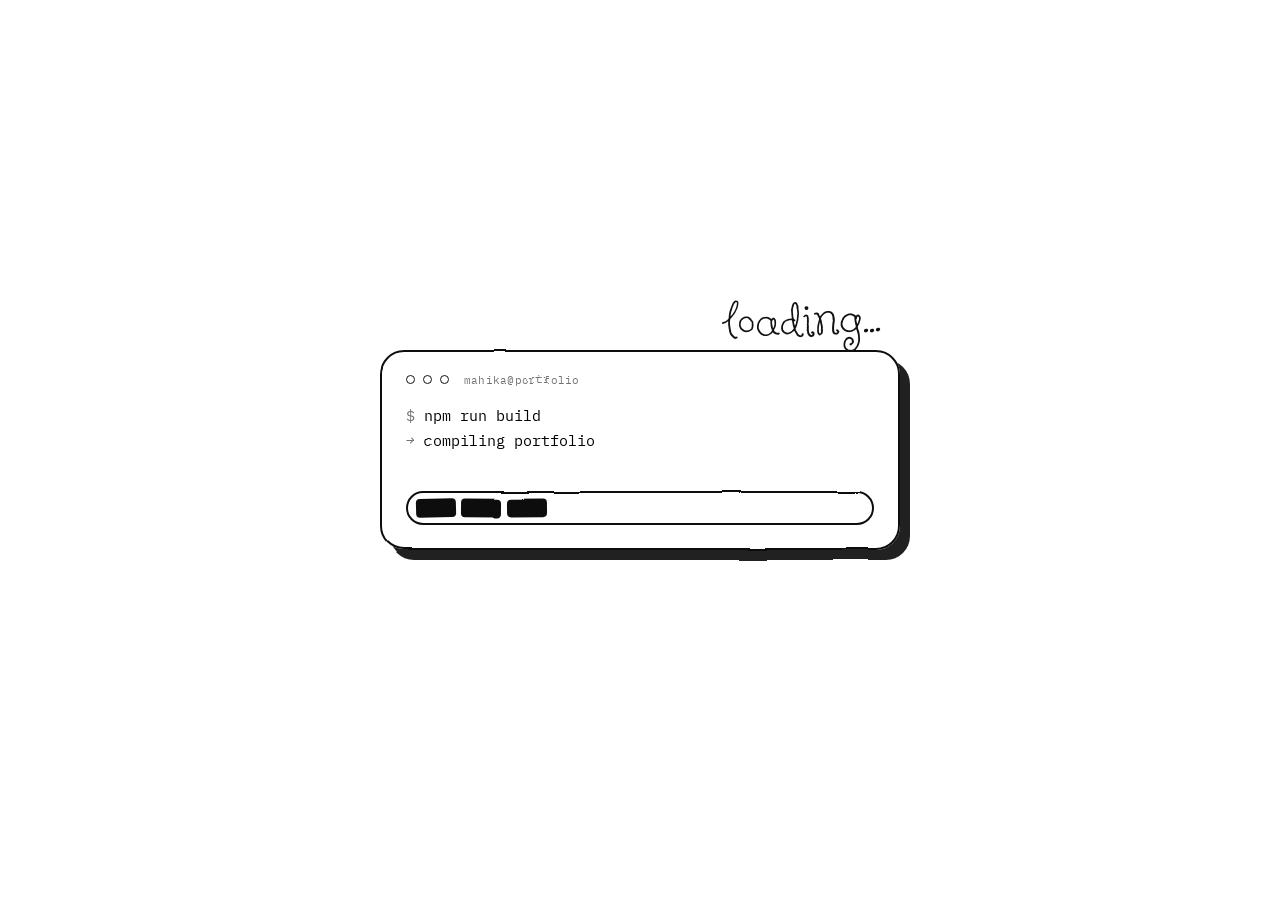
==== index.html @ 2d5d2cc0 "Add files via upload" ====
<!DOCTYPE html>
<html lang="en">
<head>
  <meta charset="UTF-8" />
  <meta name="viewport" content="width=device-width, initial-scale=1.0" />
  <title>Mahika Raj</title>
  <!-- Real uploaded Sweezy .ani cursor used through extracted animated frames. -->

  <link rel="preconnect" href="https://fonts.googleapis.com" />
  <link rel="preconnect" href="https://fonts.gstatic.com" crossorigin />
  <link href="https://fonts.googleapis.com/css2?family=Butterfly+Kids&family=IBM+Plex+Mono:wght@400;500;600;700&display=swap" rel="stylesheet" />

  <style>
    :root {
      --bg:        #ffffff;
      --ink:       #111111;
      --home-bg:   #0e0e0e;
      --home-text: #ffffff;
      --hand: "Butterfly Kids", cursive;
      --mono: "IBM Plex Mono", ui-monospace, SFMono-Regular, Menlo, Monaco, Consolas, monospace;
      --panel-w: clamp(340px, 50vw, 520px);
      --name-size: clamp(48px, 12vw, 110px);
      --soft-ease: cubic-bezier(.25, .8, .25, 1);

      /* pixel-art cursor (hotspot at the tip: 6 1) */
      --cursor: none;
    }

    * { margin: 0; padding: 0; box-sizing: border-box; cursor: var(--cursor); }
    html, body { height: 100%; background: var(--home-bg); overflow: hidden; }

    .reveal-wrap {
      position: fixed;
      inset: 0;
      z-index: 20;
      pointer-events: none;
      overflow: hidden;
      background: transparent;
    }

    #home {
      position: absolute;
      inset: 0;
      z-index: 1;
      background: var(--home-bg);
      opacity: 0;
      transition: opacity 720ms cubic-bezier(.16,1,.3,1);
    }
    #home.settled { opacity: 1; }

    #codeScreen {
      position: absolute;
      inset: 0;
      z-index: 2;
      display: none;
      align-items: center;
      justify-content: center;
      background: var(--bg);
      color: var(--ink);
      font-family: var(--mono);
      transition:
        background-color 2300ms cubic-bezier(.16, 1, .3, 1),
        color 2300ms cubic-bezier(.16, 1, .3, 1);
    }
    #codeScreen.dark {
      background: var(--home-bg);
      color: var(--home-text);
    }

    /* ===================== UNIFIED LOADING + TERMINAL ===================== */
    #loader {
      position: fixed;
      inset: 0;
      z-index: 30;
      display: flex;
      align-items: center;
      justify-content: center;
      background: var(--bg);
      transition:
        opacity 720ms cubic-bezier(.16,1,.3,1),
        transform 720ms cubic-bezier(.16,1,.3,1),
        filter 720ms cubic-bezier(.16,1,.3,1);
    }
    #loader.hide {
      opacity: 0;
      transform: none;
      filter: blur(3px);
      pointer-events: none;
    }

    .stage {
      position: relative;
      width: min(var(--panel-w), calc(100vw - 42px));
      display: flex;
      align-items: center;
      justify-content: center;
    }

    .loading {
      position: absolute;
      right: clamp(10px, 2vw, 20px);
      bottom: calc(100% + 7px);
      white-space: nowrap;
      font-family: var(--hand);
      color: var(--ink);
      font-size: clamp(44px, 8.2vw, 64px);
      line-height: .86;
      transform: rotate(-2deg);
      z-index: 2;
    }

    .terminal-loader {
      width: 100%;
      min-height: 194px;
      border: 2.5px solid var(--ink);
      border-radius: 24px;
      padding: 21px 24px 23px;
      background: rgba(255,255,255,.90);
      box-shadow: 10px 10px 0 rgba(17,17,17,.92);
      filter: url(#rough);
    }

    .terminal-top {
      display: flex;
      align-items: center;
      gap: 8px;
      margin-bottom: 16px;
    }
    .dot {
      width: 9px;
      height: 9px;
      border: 1.5px solid var(--ink);
      border-radius: 999px;
      background: var(--bg);
    }
    .terminal-title {
      margin-left: 7px;
      font-family: var(--mono);
      font-size: 11px;
      letter-spacing: .02em;
      opacity: .55;
      filter: none;
    }

    .cmd-stack { min-height: 76px; }

    /* NPM text popup copied from the 9_code_jump code-line behavior. */
    .cmd-line {
      display: block;
      font-family: var(--mono);
      font-size: clamp(13px, 1.55vw, 15px);
      line-height: 1.7;
      white-space: nowrap;
      opacity: 0;
      transform: translateY(5px);
      transition:
        opacity 750ms ease,
        transform 750ms cubic-bezier(.22,1,.36,1);
    }
    .cmd-line.show {
      opacity: 1;
      transform: translateY(0);
    }
    .muted { opacity: .55; }
    .ok { font-weight: 700; }

    .bar { position: relative; width: 100%; height: 34px; margin-top: 12px; }
    .outline {
      position: absolute; inset: 0;
      border: 2.5px solid var(--ink);
      border-radius: 999px;
    }
    .inner {
      position: relative;
      z-index: 1;
      height: 100%;
      display: flex;
      align-items: center;
      padding: 0 10px;
    }
    .segs {
      flex: 1;
      height: 100%;
      display: flex;
      align-items: center;
      gap: 5px;
    }
    .seg {
      flex: 1;
      height: 18px;
      background: transparent;
      border-radius: 4px;
      transform: rotate(var(--r)) scaleY(.82);
      transform-origin: center;
      transition:
        background-color 190ms ease,
        transform 420ms cubic-bezier(.16,1,.3,1);
    }
    .seg.on {
      background: var(--ink);
      transform: rotate(var(--r)) scaleY(1.04);
    }



    /* ===================== SOFTER WHITE -> BLACK CROSSFADE ===================== */
    /* Instead of changing the whole screen color at once, a black layer fades in
       over the white code screen. This removes the flash/pop between loader and rain. */
    #codeScreen {
      isolation: isolate;
      background: var(--bg) !important;
      transition: color 3200ms cubic-bezier(.16, 1, .3, 1) !important;
    }
    #codeScreen::before {
      content: "";
      position: absolute;
      inset: 0;
      z-index: 0;
      background: var(--home-bg);
      opacity: 0;
      transition: opacity 3200ms cubic-bezier(.16, 1, .3, 1);
      pointer-events: none;
    }
    #codeScreen.dark {
      background: var(--bg) !important;
      color: var(--home-text);
    }
    #codeScreen.dark::before {
      opacity: 1;
    }
    #codeScreen > * {
      z-index: 1;
    }

    /* ===================== CODE FIELD ===================== */
    .code-lane {
      position: absolute;
      left: -44vw;
      width: 188vw;
      top: var(--y);
      display: flex;
      gap: clamp(28px, 4.7vw, 70px);
      align-items: center;
      font-family: var(--mono);
      font-size: clamp(10px, 1.2vw, 13px);
      line-height: 1;
      white-space: nowrap;
      color: rgba(17,17,17,.20);
      opacity: 0;
      transform: translate3d(var(--start-x), 0, 0);
      filter: blur(2px);
      transition:
        opacity 760ms cubic-bezier(.16, 1, .3, 1),
        color 2300ms cubic-bezier(.16, 1, .3, 1),
        filter 760ms cubic-bezier(.16, 1, .3, 1);
      animation: laneSlide var(--dur) linear var(--delay) infinite;
      will-change: transform, opacity, color;
    }
    #codeScreen.dark .code-lane { color: rgba(255,255,255,.28); }
    .code-lane.show { opacity: var(--alpha); filter: blur(0); }
    .code-lane.focus {
      opacity: .42;
      filter: blur(.65px);
      transition:
        opacity 760ms cubic-bezier(.16,1,.3,1),
        filter 760ms cubic-bezier(.16,1,.3,1);
    }
    .code-lane.fade {
      opacity: 0;
      filter: blur(4px);
      transition:
        opacity 900ms cubic-bezier(.16, 1, .3, 1),
        filter 900ms cubic-bezier(.16, 1, .3, 1);
    }
    .code-pill { display: inline-block; opacity: .9; }

    @keyframes laneSlide {
      from { transform: translate3d(var(--start-x), 0, 0); }
      to   { transform: translate3d(var(--end-x), 0, 0); }
    }

    /* ===================== SMOOTHER NAME COMPILE ===================== */
    .name-assembly {
      position: fixed;
      inset: 0;
      z-index: 24;
      display: flex;
      align-items: center;
      justify-content: center;
      pointer-events: none;
      opacity: 0;
      transform: none;
      filter: blur(8px);
      transition:
        opacity 780ms cubic-bezier(.16,1,.3,1),
        transform 780ms cubic-bezier(.16,1,.3,1),
        filter 780ms cubic-bezier(.16,1,.3,1);
    }
    .name-assembly.show {
      opacity: 1;
      transform: none;
      filter: blur(0);
    }
    .name-assembly.resolve {
      opacity: 0;
      transform: none;
      filter: blur(4px);
      transition:
        opacity 720ms cubic-bezier(.16,1,.3,1),
        transform 720ms cubic-bezier(.16,1,.3,1),
        filter 720ms cubic-bezier(.16,1,.3,1);
    }

    .compile-wrap {
      position: relative;
      width: max-content;
      max-width: calc(100vw - 24px);
      padding: 0 10px;
      display: grid;
      place-items: center;
      isolation: isolate;
    }

    .source-band {
      position: absolute;
      left: 50%;
      top: 50%;
      width: min(740px, calc(100vw - 44px));
      height: clamp(60px, 8vw, 86px);
      transform: translate(-50%, -50%) scaleX(.70);
      opacity: 0;
      overflow: hidden;
      border-top: 1px solid rgba(255,255,255,.12);
      border-bottom: 1px solid rgba(255,255,255,.12);
      mask-image: linear-gradient(90deg, transparent, #000 16%, #000 84%, transparent);
      -webkit-mask-image: linear-gradient(90deg, transparent, #000 16%, #000 84%, transparent);
      transition:
        opacity 700ms cubic-bezier(.16,1,.3,1),
        transform 900ms cubic-bezier(.16,1,.3,1),
        height 900ms cubic-bezier(.16,1,.3,1);
      z-index: -1;
    }
    .source-band span {
      position: absolute;
      left: -25%;
      width: 150%;
      font-family: var(--mono);
      font-size: clamp(9px, .95vw, 12px);
      letter-spacing: .08em;
      color: rgba(255,255,255,.38);
      white-space: nowrap;
      animation: bandSlide var(--speed) linear var(--delay) infinite;
    }
    .source-band span:nth-child(1) { top: 8px;  --speed: 9600ms;  --delay: -2600ms; }
    .source-band span:nth-child(2) { top: 29px; --speed: 11600ms; --delay: -5400ms; opacity: .72; }
    .source-band span:nth-child(3) { top: 50px; --speed: 10400ms; --delay: -1200ms; opacity: .54; }

    .name-assembly.show .source-band {
      opacity: .92;
      transform: translate(-50%, -50%) scaleX(1);
      height: clamp(70px, 8.8vw, 94px);
    }
    .name-assembly.lock .source-band {
      opacity: 0;
      transform: translate(-50%, -50%) scaleX(.58);
      height: 2px;
      transition:
        opacity 720ms cubic-bezier(.16,1,.3,1),
        transform 720ms cubic-bezier(.16,1,.3,1),
        height 720ms cubic-bezier(.16,1,.3,1);
    }

    @keyframes bandSlide {
      from { transform: translateX(0); }
      to   { transform: translateX(28%); }
    }

    .compiled-name {
      position: relative;
      display: flex;
      align-items: baseline;
      justify-content: center;
      font-family: var(--hand);
      font-size: var(--name-size);
      line-height: 1;
      white-space: nowrap;
      text-shadow: none;
    }

    .glyph {
      position: relative;
      display: inline-block;
      color: rgba(255,255,255,0);
      opacity: 0;
      transform: none;
      filter: blur(10px);
      animation: none;
      will-change: opacity, filter, color;
    }
    .glyph.space { width: .28em; }

    .glyph::before {
      content: attr(data-char);
      position: absolute;
      inset: 0;
      color: transparent;
      -webkit-background-clip: text;
      background-clip: text;
      background-image:
        repeating-linear-gradient(
          0deg,
          rgba(255,255,255,.98) 0 2px,
          rgba(255,255,255,.34) 2px 4px,
          transparent 4px 7px
        ),
        repeating-linear-gradient(
          90deg,
          rgba(255,255,255,.72) 0 8px,
          rgba(255,255,255,.22) 8px 13px,
          transparent 13px 18px
        );
      background-size: 100% 15px, 260px 100%;
      background-position: 0 0, 0 0;
      clip-path: inset(100% 0 0 0);
      opacity: .94;
      filter: none;
      animation: codeTexture 900ms linear infinite;
      pointer-events: none;
    }

    .glyph::after {
      content: attr(data-char);
      position: absolute;
      inset: 0;
      color: rgba(255,255,255,.98);
      opacity: 0;
      transform: none;
      filter: blur(4px);
      pointer-events: none;
    }

    .name-assembly.show .glyph {
      animation: glyphRise 1280ms cubic-bezier(.16,1,.3,1) forwards;
      animation-delay: calc(70ms * var(--i));
    }
    .name-assembly.show .glyph::before {
      animation:
        codeTexture 900ms linear infinite,
        glyphCodeReveal 1180ms cubic-bezier(.16,1,.3,1) forwards;
      animation-delay: 0ms, calc(70ms * var(--i));
    }
    .name-assembly.lock .glyph::before {
      opacity: 0;
      clip-path: inset(0 0 0 0);
      transition: opacity 740ms cubic-bezier(.16,1,.3,1);
    }
    .name-assembly.lock .glyph::after {
      opacity: 1;
      transform: none;
      filter: blur(0);
      transition:
        opacity 800ms cubic-bezier(.16,1,.3,1),
        filter 800ms cubic-bezier(.16,1,.3,1);
    }

    .compile-sweep {
      position: absolute;
      left: -6%;
      right: -6%;
      top: 50%;
      height: 2px;
      transform: translateY(-50%) scaleX(0);
      transform-origin: left center;
      background: linear-gradient(90deg, transparent, rgba(255,255,255,.62), transparent);
      opacity: 0;
      filter: blur(.2px);
      z-index: 2;
    }
    .name-assembly.show .compile-sweep {
      animation: sweepLine 1500ms cubic-bezier(.16,1,.3,1) 260ms forwards;
    }

    @keyframes glyphRise {
      0%   { opacity: 0; transform: scale(.965); filter: blur(10px); color: rgba(255,255,255,0); }
      45%  { opacity: .86; filter: blur(3px); }
      100% { opacity: 1; transform: translateY(0) scale(1); filter: blur(0); color: rgba(255,255,255,.08); }
    }
    @keyframes glyphCodeReveal {
      0%   { clip-path: inset(100% 0 0 0); opacity: 0; }
      22%  { opacity: 1; }
      100% { clip-path: inset(0 0 0 0); opacity: .94; }
    }
    @keyframes codeTexture {
      from { background-position: 0 0, 0 0; }
      to   { background-position: 0 15px, 260px 0; }
    }
    @keyframes sweepLine {
      0%   { transform: translateY(-50%) scaleX(0); opacity: 0; }
      18%  { opacity: 1; }
      72%  { opacity: .85; }
      100% { transform: translateY(-50%) scaleX(1); opacity: 0; }
    }



    /* ===================== ULTRA SMOOTH NAME REVEAL OVERRIDES ===================== */
    #home {
      transition: opacity 850ms var(--soft-ease);
    }

    #codeScreen {
      transition:
        background-color 2300ms var(--soft-ease),
        color 2300ms var(--soft-ease);
    }

    #loader {
      transition:
        opacity 650ms var(--soft-ease),
        filter 650ms var(--soft-ease);
    }
    #loader.hide {
      transform: none;
      filter: blur(2px);
    }

    .code-lane {
      transition:
        opacity 760ms var(--soft-ease),
        color 2300ms var(--soft-ease),
        filter 760ms var(--soft-ease);
    }
    .code-lane.focus {
      opacity: .36;
      filter: blur(.45px);
      transition:
        opacity 850ms var(--soft-ease),
        filter 850ms var(--soft-ease);
    }
    .code-lane.fade {
      opacity: 0;
      filter: blur(3px);
      transition:
        opacity 900ms var(--soft-ease),
        filter 900ms var(--soft-ease);
    }

    .name-assembly {
      filter: blur(7px);
      transition:
        opacity 800ms var(--soft-ease),
        filter 800ms var(--soft-ease);
    }
    .name-assembly.resolve {
      filter: blur(3px);
      transition:
        opacity 760ms var(--soft-ease),
        filter 760ms var(--soft-ease);
    }
    .name-assembly.lock .source-band {
      opacity: 0;
      transform: translate(-50%, -50%) scaleX(.88);
      height: 2px;
      transition:
        opacity 760ms var(--soft-ease),
        transform 760ms var(--soft-ease),
        height 760ms var(--soft-ease);
    }

    .smooth-name {
      position: relative;
      display: grid;
      transform: none !important;
      scale: 1 !important;
      place-items: center;
      font-family: var(--hand);
      font-size: var(--name-size);
      line-height: 1;
      white-space: nowrap;
      text-shadow: none;
      isolation: isolate;
    }

    .smooth-name-layer,
    .smooth-name-layer::before {
      grid-area: 1 / 1;
      display: block;
      white-space: nowrap;
    }

    .name-ghost {
      color: rgba(255,255,255,.10);
      -webkit-text-stroke: .45px rgba(255,255,255,.18);
      opacity: 0;
      filter: blur(10px);
      transition:
        opacity 850ms var(--soft-ease),
        filter 850ms var(--soft-ease);
    }

    .name-code-fill,
    .name-final-fill,
    .name-sheen {
      color: transparent;
    }

    .name-code-fill::before,
    .name-final-fill::before,
    .name-sheen::before {
      content: attr(data-text);
    }

    .name-code-fill::before {
      color: transparent;
      -webkit-background-clip: text;
      background-clip: text;
      background-image:
        repeating-linear-gradient(
          0deg,
          rgba(255,255,255,.98) 0 2px,
          rgba(255,255,255,.42) 2px 4px,
          transparent 4px 8px
        ),
        repeating-linear-gradient(
          90deg,
          rgba(255,255,255,.78) 0 9px,
          rgba(255,255,255,.24) 9px 15px,
          transparent 15px 21px
        );
      background-size: 100% 18px, 280px 100%;
      background-position: 0 0, 0 0;
      opacity: 0;
      filter: blur(4px);
      clip-path: inset(0 100% 0 0);
      animation: codeTextureSmooth 1200ms linear infinite;
      transition:
        clip-path 1050ms var(--soft-ease),
        opacity 850ms var(--soft-ease),
        filter 760ms var(--soft-ease);
    }

    .name-final-fill::before {
      color: rgba(255,255,255,.98);
      opacity: 0;
      filter: blur(4px);
      text-shadow: none;
      transition:
        opacity 780ms var(--soft-ease),
        filter 780ms var(--soft-ease);
    }

    .name-sheen::before {
      display: none;
      opacity: 0;
      animation: none;
      filter: none;
    }

    .name-assembly.show .name-ghost {
      opacity: .22;
      filter: blur(0);
    }
    .name-assembly.show .name-code-fill::before {
      opacity: .92;
      filter: blur(0);
      clip-path: inset(0 0 0 0);
    }
    .name-assembly.show .name-sheen::before {
      animation: none;
      opacity: 0;
    }
    .name-assembly.lock .name-code-fill::before {
      opacity: 0;
      filter: blur(3px);
      transition:
        opacity 650ms var(--soft-ease),
        filter 650ms var(--soft-ease);
    }
    .name-assembly.lock .name-final-fill::before {
      opacity: 1;
      filter: blur(0);
    }

    .home-content {
      filter: blur(8px);
      transition:
        opacity 850ms var(--soft-ease),
        filter 850ms var(--soft-ease);
    }
    .home-sub {
      transition:
        opacity 1350ms var(--soft-ease) 520ms;
    }

    @keyframes codeTextureSmooth {
      from { background-position: 0 0, 0 0; }
      to   { background-position: 0 18px, 280px 0; }
    }

    @keyframes softSheen {
      0%   { background-position: 130% 0; opacity: 0; }
      22%  { opacity: .78; }
      82%  { opacity: .68; }
      100% { background-position: -30% 0; opacity: 0; }
    }

    /* ===================== FINAL HOME ===================== */
    .home-content {
      position: fixed;
      inset: 0;
      z-index: 23;
      text-align: center;
      color: var(--home-text);
      opacity: 0;
      transform: none;
      filter: blur(6px);
      transition:
        opacity 850ms var(--soft-ease),
        filter 850ms var(--soft-ease);
      pointer-events: none;
    }
    .home-content.show {
      opacity: 1;
      transform: none;
      filter: blur(0);
      pointer-events: auto;
    }
    .home-name {
      position: absolute;
      transform-origin: center center;
      scale: 1 !important;
      left: 50%;
      top: 50%;
      transform: translate(-50%, -50%);
      width: max-content;
      max-width: calc(100vw - 24px);
      font-family: var(--hand);
      font-size: var(--name-size);
      line-height: 1;
      text-shadow: none;
    }
    .home-sub  {
      position: absolute;
      left: 50%;
      top: calc(50% + clamp(54px, 9.2vw, 96px));
      transform: translateX(-50%);
      width: max-content;
      max-width: calc(100vw - 24px);
      font-family: var(--hand);
      font-size: clamp(20px, 4.5vw, 30px);
      opacity: 0;
      margin-top: 0;
      transition:
        opacity 650ms var(--soft-ease) 180ms;
    }
    .home-content.show .home-sub {
      opacity: .7;
      transform: translateX(-50%);
    }

    .code-caret {
      display: inline-block;
      width: .62em;
      height: 1.05em;
      background: currentColor;
      transform: translateY(2px);
      animation: caretBlink .8s steps(1) infinite;
    }
    @keyframes caretBlink { 50% { opacity: 0; } }



    /* ===================== HARD LOCK: MAHIKA RAJ NEVER MOVES ===================== */
    .name-assembly,
    .name-assembly.show,
    .name-assembly.lock,
    .name-assembly.resolve {
      position: fixed !important;
      inset: 0 !important;
      display: block !important;
      align-items: unset !important;
      justify-content: unset !important;
      transform: none !important;
      scale: 1 !important;
      translate: none !important;
      rotate: none !important;
      filter: none !important;
      pointer-events: none !important;
      transition: opacity 420ms var(--soft-ease) !important;
    }

    .name-assembly { opacity: 0 !important; }
    .name-assembly.show { opacity: 1 !important; }
    .name-assembly.resolve { opacity: 0 !important; }

    .compile-wrap {
      position: fixed !important;
      left: 50% !important;
      top: 50% !important;
      width: max-content !important;
      max-width: calc(100vw - 24px) !important;
      padding: 0 !important;
      margin: 0 !important;
      display: grid !important;
      place-items: center !important;
      transform: translate3d(-50%, -50%, 0) !important;
      transform-origin: 50% 50% !important;
      scale: 1 !important;
      translate: none !important;
      rotate: none !important;
      filter: none !important;
    }

    .smooth-name,
    .smooth-name-layer,
    .smooth-name-layer::before,
    .home-name {
      font-family: var(--hand) !important;
      font-size: var(--name-size) !important;
      line-height: 1 !important;
      letter-spacing: 0 !important;
      white-space: nowrap !important;
      max-width: calc(100vw - 24px) !important;
      margin: 0 !important;
      padding: 0 !important;
      transform-origin: 50% 50% !important;
      scale: 1 !important;
      translate: none !important;
      rotate: none !important;
      filter: none !important;
      text-shadow: none !important;
      -webkit-text-stroke: 0 !important;
      animation-timing-function: linear !important;
    }

    .smooth-name,
    .smooth-name-layer,
    .smooth-name-layer::before {
      transform: none !important;
    }

    .home-content,
    .home-content.show {
      transform: none !important;
      scale: 1 !important;
      translate: none !important;
      rotate: none !important;
      transition: opacity 420ms var(--soft-ease) !important;
      filter: none !important;
    }

    .home-name {
      position: fixed !important;
      left: 50% !important;
      top: 50% !important;
      width: max-content !important;
      transform: translate3d(-50%, -50%, 0) !important;
    }

    .name-ghost,
    .name-sheen,
    .name-sheen::before {
      display: none !important;
      opacity: 0 !important;
      animation: none !important;
      filter: none !important;
      text-shadow: none !important;
    }

    .name-code-fill::before,
    .name-final-fill::before {
      filter: none !important;
      text-shadow: none !important;
      -webkit-text-stroke: 0 !important;
      transform: none !important;
      scale: 1 !important;
      translate: none !important;
      rotate: none !important;
    }

    @keyframes glyphRise {
      0%   { opacity: 0; transform: none; filter: none; color: rgba(255,255,255,0); }
      45%  { opacity: .86; transform: none; filter: none; }
      100% { opacity: 1; transform: none; filter: none; color: rgba(255,255,255,.08); }
    }

    @media (max-width: 480px) {
      .terminal-loader { min-height: 184px; padding: 19px 20px 21px; border-radius: 22px; }
      .loading { right: 12px; }
      .cmd-line { font-size: 12px; }
      .terminal-title { font-size: 10px; }
    }

    @media (prefers-reduced-motion: reduce) {
      #loader, #home, .home-content, .cmd-line, .code-lane, .name-assembly, .source-band, .glyph, .glyph::before, .glyph::after, .compile-sweep {
        transition: none !important;
        animation: none !important;
      }
    }
  

    /* ===================== SUBTITLE FIX: NO PERCEIVED NAME GROWTH ===================== */
    /* The title and subtitle are now separate fixed layers. The subtitle can fade in,
       but it cannot push, resize, thicken, or re-center Mahika Raj. */
    .home-content,
    .home-content.show {
      position: fixed !important;
      inset: 0 !important;
      opacity: 1 !important;
      transform: none !important;
      scale: 1 !important;
      translate: none !important;
      rotate: none !important;
      filter: none !important;
      transition: none !important;
    }

    .home-name {
      position: fixed !important;
      left: 50% !important;
      top: 50% !important;
      transform: translate3d(-50%, -50%, 0) !important;
      transform-origin: 50% 50% !important;
      scale: 1 !important;
      translate: none !important;
      rotate: none !important;
      opacity: 0 !important;
      transition: none !important;
      font-size: var(--name-size) !important;
      line-height: 1 !important;
      margin: 0 !important;
      padding: 0 !important;
      text-shadow: none !important;
      filter: none !important;
    }

    .home-content.show .home-name {
      opacity: 1 !important;
    }

    .home-sub,
    .home-content.show .home-sub {
      position: fixed !important;
      left: 50% !important;
      top: calc(50% + clamp(62px, 9.8vw, 104px)) !important;
      transform: translate3d(-50%, 0, 0) !important;
      transform-origin: 50% 0 !important;
      scale: 1 !important;
      translate: none !important;
      rotate: none !important;
      width: max-content !important;
      max-width: calc(100vw - 24px) !important;
      margin: 0 !important;
      padding: 0 !important;
      line-height: 1 !important;
      text-shadow: none !important;
      filter: none !important;
    }

    .home-sub {
      opacity: 0 !important;
      transition: opacity 480ms var(--soft-ease) !important;
    }

    .home-content.show .home-sub {
      opacity: .7 !important;
    }

    /* Avoid the exact moment where two Mahika Raj layers overlap and look thicker/bigger. */
    .name-assembly.resolve {
      opacity: 0 !important;
      transition: none !important;
    }


    /* ===================== REMOVE RAIN -> NAME TRANSITION ===================== */
    /* No temporary name assembly is shown. The code rain fades out, then the final
       fixed Mahika Raj title appears without emerging, compiling, glowing, or scaling. */
    .name-assembly,
    .compile-wrap,
    .source-band,
    .smooth-name {
      display: none !important;
      opacity: 0 !important;
      animation: none !important;
      transition: none !important;
    }



    /* ===================== EXACT CODE_JUMP FINAL HOME POSITIONING ===================== */
    /* Copied to match index_9_code_transition_code_jump(2).html positioning exactly:
       centered flex column, normal document flow between title and subtitle. */
    .home-content {
      position: fixed !important;
      inset: 0 !important;
      z-index: 21 !important;
      display: flex !important;
      flex-direction: column !important;
      align-items: center !important;
      justify-content: center !important;
      text-align: center !important;
      color: var(--home-text) !important;
      opacity: 0 !important;
      transform: none !important;
      transition: opacity 520ms var(--soft-ease) !important;
      pointer-events: none !important;
      filter: none !important;
      scale: 1 !important;
      translate: none !important;
      rotate: none !important;
    }

    .home-content.show {
      opacity: 1 !important;
      transform: none !important;
      pointer-events: auto !important;
      filter: none !important;
      scale: 1 !important;
      translate: none !important;
      rotate: none !important;
    }

    .home-name {
      position: static !important;
      left: auto !important;
      top: auto !important;
      width: auto !important;
      max-width: none !important;
      transform: none !important;
      transform-origin: initial !important;
      scale: 1 !important;
      translate: none !important;
      rotate: none !important;
      opacity: 1 !important;
      margin: 0 !important;
      padding: 0 !important;
      font-family: var(--hand) !important;
      font-size: clamp(48px, 12vw, 110px) !important;
      line-height: 1 !important;
      text-shadow: none !important;
      filter: none !important;
      -webkit-text-stroke: 0 !important;
    }

    .home-content.show .home-name {
      opacity: 1 !important;
      transform: none !important;
    }

    .home-sub {
      position: static !important;
      left: auto !important;
      top: auto !important;
      width: auto !important;
      max-width: none !important;
      transform: none !important;
      transform-origin: initial !important;
      scale: 1 !important;
      translate: none !important;
      rotate: none !important;
      font-family: var(--hand) !important;
      font-size: clamp(20px, 4.5vw, 30px) !important;
      opacity: 0.7 !important;
      margin-top: 10px !important;
      padding: 0 !important;
      text-shadow: none !important;
      filter: none !important;
      transition: none !important;
    }

    .home-content.show .home-sub {
      position: static !important;
      opacity: 0.7 !important;
      transform: none !important;
    }


    /* ===================== CODE GATHERS INTO NAME ===================== */
    /* Re-enable the temporary code-built Mahika Raj layer, but keep it locked
       to the final title size so the final name does not grow or jump. */
    .name-assembly {
      display: block !important;
      opacity: 0 !important;
      z-index: 24 !important;
      transition: opacity 620ms var(--soft-ease) !important;
    }

    .name-assembly.show {
      display: block !important;
      opacity: 1 !important;
      transition: opacity 620ms var(--soft-ease) !important;
    }

    .name-assembly.resolve {
      display: block !important;
      opacity: 0 !important;
      transition: opacity 420ms var(--soft-ease) !important;
    }

    .compile-wrap {
      display: grid !important;
      place-items: center !important;
    }

    .source-band {
      display: block !important;
      opacity: 0 !important;
      transition:
        opacity 900ms var(--soft-ease),
        transform 1100ms var(--soft-ease),
        height 1100ms var(--soft-ease) !important;
    }

    .smooth-name {
      display: grid !important;
      place-items: center !important;
      font-size: var(--name-size) !important;
      transform: none !important;
      scale: 1 !important;
    }

    .name-code-fill,
    .name-final-fill {
      display: block !important;
      opacity: 1 !important;
    }

    .name-assembly.show .source-band {
      opacity: .88 !important;
      transform: translate(-50%, -50%) scaleX(1) !important;
      height: clamp(70px, 8.8vw, 94px) !important;
    }

    .name-assembly.lock .source-band {
      opacity: 0 !important;
      transform: translate(-50%, -50%) scaleX(.18) !important;
      height: 2px !important;
      transition:
        opacity 760ms var(--soft-ease),
        transform 760ms var(--soft-ease),
        height 760ms var(--soft-ease) !important;
    }

    .name-assembly.show .name-code-fill::before {
      opacity: .96 !important;
      filter: none !important;
      clip-path: inset(0 0 0 0) !important;
      transition:
        clip-path 1150ms var(--soft-ease),
        opacity 850ms var(--soft-ease),
        filter 760ms var(--soft-ease) !important;
    }

    .name-assembly.lock .name-code-fill::before {
      opacity: 0 !important;
      filter: none !important;
      transition: opacity 560ms var(--soft-ease) !important;
    }

    .name-assembly.lock .name-final-fill::before {
      opacity: 1 !important;
      filter: none !important;
      transition: opacity 560ms var(--soft-ease) !important;
    }

    .code-lane.gather {
      opacity: .16 !important;
      filter: blur(1.5px) !important;
      transition:
        opacity 900ms var(--soft-ease),
        filter 900ms var(--soft-ease) !important;
    }


    /* ===================== EXTRA SMOOTH HANDOFF OVERRIDES ===================== */
    #loader {
      transition:
        opacity 1050ms cubic-bezier(.16,1,.3,1),
        filter 1050ms cubic-bezier(.16,1,.3,1) !important;
    }
    #loader.hide {
      filter: blur(1.6px) !important;
    }
    .code-lane {
      transition:
        opacity 1100ms cubic-bezier(.16,1,.3,1),
        color 3200ms cubic-bezier(.16,1,.3,1),
        filter 1100ms cubic-bezier(.16,1,.3,1) !important;
    }
    #codeScreen.dark .code-lane {
      color: rgba(255,255,255,.28) !important;
    }
    .code-lane.focus {
      opacity: .38 !important;
      filter: blur(.35px) !important;
      transition:
        opacity 1300ms cubic-bezier(.16,1,.3,1),
        filter 1300ms cubic-bezier(.16,1,.3,1),
        color 3200ms cubic-bezier(.16,1,.3,1) !important;
    }
    .code-lane.gather {
      opacity: .20 !important;
      filter: blur(1px) !important;
      transition:
        opacity 1300ms cubic-bezier(.16,1,.3,1),
        filter 1300ms cubic-bezier(.16,1,.3,1),
        color 3200ms cubic-bezier(.16,1,.3,1) !important;
    }
    .code-lane.fade {
      opacity: 0 !important;
      filter: blur(3.4px) !important;
      transition:
        opacity 1650ms cubic-bezier(.16,1,.3,1),
        filter 1650ms cubic-bezier(.16,1,.3,1) !important;
    }
    .name-assembly,
    .name-assembly.show,
    .name-assembly.resolve {
      transition: opacity 850ms cubic-bezier(.16,1,.3,1) !important;
    }
    .name-assembly.lock .source-band {
      transition:
        opacity 1150ms cubic-bezier(.16,1,.3,1),
        transform 1150ms cubic-bezier(.16,1,.3,1),
        height 1150ms cubic-bezier(.16,1,.3,1) !important;
    }
    .name-assembly.lock .name-code-fill::before,
    .name-assembly.lock .name-final-fill::before {
      transition:
        opacity 900ms cubic-bezier(.16,1,.3,1),
        filter 900ms cubic-bezier(.16,1,.3,1) !important;
    }
    .home-content {
      transition: opacity 850ms cubic-bezier(.16,1,.3,1) !important;
    }

    /* ===================== BRIGHT WHITE CODE AT START ===================== */
    /* The background timing stays the same. This only keeps the code text itself
       brighter/whiter at the beginning, then lets it settle back to softer rain. */
    #codeScreen.dark .code-lane.bright-code {
      color: rgba(255,255,255,.82) !important;
      opacity: .72 !important;
      filter: blur(0) !important;
      transition:
        opacity 1250ms cubic-bezier(.16,1,.3,1),
        color 1250ms cubic-bezier(.16,1,.3,1),
        filter 1250ms cubic-bezier(.16,1,.3,1) !important;
    }

    #codeScreen.dark .code-lane.bright-code.focus {
      color: rgba(255,255,255,.72) !important;
      opacity: .56 !important;
      filter: blur(.15px) !important;
    }

    #codeScreen.dark .code-lane.bright-code.gather {
      color: rgba(255,255,255,.68) !important;
      opacity: .44 !important;
      filter: blur(.45px) !important;
    }

    /* ===================== DELAY SUBTITLE AFTER MAHIKA RAJ ===================== */
    .home-content .home-sub {
      opacity: 0 !important;
      transition: opacity 700ms cubic-bezier(.16,1,.3,1) 1700ms !important;
    }

    .home-content.show .home-sub {
      opacity: .7 !important;
    }

    /* ===================== SUBTITLE SLIGHTLY LOWER ===================== */
    .home-sub,
    .home-content.show .home-sub {
      margin-top: 18px !important;
    }

    /* ===================== CENTER TITLE + SUBTITLE AS ONE GROUP ===================== */
    /* The name and subtitle are centered together as a single visual block.
       Mahika Raj is no longer the only thing visually centered by itself. */
    .home-content,
    .home-content.show {
      display: flex !important;
      flex-direction: column !important;
      align-items: center !important;
      justify-content: center !important;
      gap: 18px !important;
    }

    .home-name,
    .home-content.show .home-name {
      position: static !important;
      transform: none !important;
      margin: 0 !important;
    }

    .home-sub,
    .home-content.show .home-sub {
      position: static !important;
      transform: none !important;
      margin: 0 !important;
    }

    /* ===================== REAL SWEEZY .ANI CURSOR ===================== */
    /* Uses the uploaded .ani file by extracting its 32x32 animated frames.
       Native CSS cursor cannot reliably play .ani in modern browsers, so this
       hides the system cursor and draws the real ANI frames as a custom cursor. */
    * {
      cursor: none !important;
    }

    #sweezyAniCursor {
      position: fixed;
      left: 0;
      top: 0;
      width: 32px;
      height: 32px;
      pointer-events: none;
      z-index: 2147483647;
      background-repeat: no-repeat;
      background-position: 0 0;
      background-size: 32px 32px;
      transform: translate3d(-100px, -100px, 0);
      will-change: transform, background-image;
    }

    @media (pointer: coarse) {
      * { cursor: auto !important; }
      #sweezyAniCursor { display: none !important; }
    }

  </style>
</head>

<body>

  <svg width="0" height="0" style="position:absolute" aria-hidden="true">
    <!-- hand-drawn wobble for the loader bar -->
    <filter id="rough">
      <feTurbulence type="fractalNoise" baseFrequency="0.012 0.018" numOctaves="2" seed="7" result="n" />
      <feDisplacementMap in="SourceGraphic" in2="n" scale="2.4" xChannelSelector="R" yChannelSelector="G" />
    </filter>
  </svg>

  <div class="reveal-wrap">
    <div id="home"></div>
    <div id="codeScreen" aria-hidden="true"></div>
  </div>

  <div class="home-content">
    <h1 class="home-name">Mahika Raj</h1>
    <p class="home-sub">AI/ML Researcher | Georgia Tech CS Student</p>
  </div>

  <!-- UNIFIED LOADER + NPM RUN BUILD -->
  <div id="loader">
    <div class="stage">
      <div class="loading">loading...</div>

      <div class="terminal-loader">
        <div class="terminal-top">
          <span class="dot"></span>
          <span class="dot"></span>
          <span class="dot"></span>
          <span class="terminal-title">mahika@portfolio</span>
        </div>

        <div class="cmd-stack">
          <div class="cmd-line" id="cmd1"><span class="muted">$</span> npm run build</div>
          <div class="cmd-line" id="cmd2"><span class="muted">→</span> compiling portfolio</div>
          <div class="cmd-line" id="cmd3"><span class="ok">✓ ready</span> <span class="code-caret"></span></div>
        </div>

        <div class="bar">
          <div class="outline"></div>
          <div class="inner"><div class="segs" id="segs"></div></div>
        </div>
      </div>
    </div>
  </div>

  <script>
    (function () {
      var N = 10;
      var DURATION = 3000; // balanced loader timing: npm + compiling + ready
      var segsEl = document.getElementById('segs');
      var loader = document.getElementById('loader');
      var home = document.getElementById('home');
      var codeScreen = document.getElementById('codeScreen');
      var content = document.querySelector('.home-content');
      var reduce = window.matchMedia('(prefers-reduced-motion: reduce)').matches;

      var snippets = [
        'const site = build();',
        'render(<Home />);',
        'git push origin main',
        'npm run dev',
        'while (learning) { build(); }',
        'import projects from "./projects";',
        'return clean_code;',
        'status = "ready";',
        'fetch("/api/work")',
        'class Portfolio extends Project {}',
        'function solve() { return true; }',
        'deploy --prod'
      ];

      var bandCode = [
        'npm run build  •  const site = build();  •  render(<Home />);  •  status = "ready";  •  deploy --prod  •  ',
        'while (learning) { build(); }  •  import projects from "./projects";  •  return clean_code;  •  ',
        'git push origin main  •  function solve() { return true; }  •  fetch("/api/work")  •  '
      ];

      var segs = [];
      for (var i = 0; i < N; i++) {
        var s = document.createElement('div');
        s.className = 'seg';
        s.style.setProperty('--r', (Math.random() * 7 - 3.5).toFixed(1) + 'deg');
        segsEl.appendChild(s);
        segs.push(s);
      }

      function spawnSlidingCode() {
        var rows = 17;
        for (var row = 0; row < rows; row++) {
          var lane = document.createElement('div');
          lane.className = 'code-lane bright-code';

          var movingRight = row % 2 === 0;
          lane.style.setProperty('--y', (4 + row * 6.45 + (Math.random() * 1.1 - .55)).toFixed(2) + 'vh');
          lane.style.setProperty('--start-x', movingRight ? '-18vw' : '18vw');
          lane.style.setProperty('--end-x', movingRight ? '18vw' : '-18vw');
          lane.style.setProperty('--dur', (13200 + Math.random() * 5600).toFixed(0) + 'ms');
          lane.style.setProperty('--delay', (-Math.random() * 7600).toFixed(0) + 'ms');
          lane.style.setProperty('--alpha', (0.24 + Math.random() * 0.24).toFixed(2));

          for (var j = 0; j < 14; j++) {
            var pill = document.createElement('span');
            pill.className = 'code-pill';
            pill.textContent = snippets[(row + j) % snippets.length];
            lane.appendChild(pill);
          }

          codeScreen.appendChild(lane);
          requestAnimationFrame((function (node) {
            return function () { node.classList.add('show'); };
          })(lane));
        }
      }

      function createNameAssembly() {
        var assembly = document.createElement('div');
        assembly.className = 'name-assembly';
        assembly.id = 'nameAssembly';

        var wrap = document.createElement('div');
        wrap.className = 'compile-wrap';

        var band = document.createElement('div');
        band.className = 'source-band';
        for (var b = 0; b < bandCode.length; b++) {
          var row = document.createElement('span');
          row.textContent = bandCode[b] + bandCode[b] + bandCode[b];
          band.appendChild(row);
        }

        var name = document.createElement('div');
        name.className = 'smooth-name';

        var ghost = document.createElement('span');
        ghost.className = 'smooth-name-layer name-ghost';
        ghost.textContent = 'Mahika Raj';

        var code = document.createElement('span');
        code.className = 'smooth-name-layer name-code-fill';
        code.setAttribute('data-text', 'Mahika Raj');

        var finalName = document.createElement('span');
        finalName.className = 'smooth-name-layer name-final-fill';
        finalName.setAttribute('data-text', 'Mahika Raj');

        var sheen = document.createElement('span');
        sheen.className = 'smooth-name-layer name-sheen';
        sheen.setAttribute('data-text', 'Mahika Raj');

        name.appendChild(ghost);
        name.appendChild(code);
        name.appendChild(finalName);
        name.appendChild(sheen);

        wrap.appendChild(band);
        wrap.appendChild(name);
        assembly.appendChild(wrap);
        codeScreen.appendChild(assembly);
        return assembly;
      }

      function reveal() {
        // Balanced 3.0s npm loader; Mahika Raj appears smoothly while the
        // code is still on screen. The code then departs later and more slowly.
        codeScreen.innerHTML = '';
        codeScreen.classList.remove('dark');
        codeScreen.style.display = 'flex';

        // Smooth handoff: code starts beneath the loader first, then the black
        // screen eases in, so the white-to-black change stays soft.
        requestAnimationFrame(function () {
          spawnSlidingCode();
        });

        setTimeout(function () {
          loader.classList.add('hide');
        }, 150);

        setTimeout(function () {
          codeScreen.classList.add('dark');
        }, 620);

        setTimeout(function () {
          loader.style.display = 'none';
        }, 1100);

        setTimeout(function () {
          home.classList.add('settled');
        }, 2050);

        setTimeout(function () {
          var lanes = codeScreen.querySelectorAll('.code-lane');
          for (var i = 0; i < lanes.length; i++) lanes[i].classList.add('focus');
        }, 1850);

        setTimeout(function () {
          var lanes = codeScreen.querySelectorAll('.code-lane');
          for (var i = 0; i < lanes.length; i++) lanes[i].classList.add('gather');
        }, 1350);

        setTimeout(function () {
          var lanes = codeScreen.querySelectorAll('.code-lane');
          for (var i = 0; i < lanes.length; i++) lanes[i].classList.remove('bright-code');
        }, 3450);

        var assembly = null;
        setTimeout(function () {
          assembly = createNameAssembly();
          requestAnimationFrame(function () {
            assembly.classList.add('show');
          });
        }, 2350);

        // Bring in the final clean title about 2s earlier, while the code is still running.
        setTimeout(function () {
          content.classList.add('show');
        }, 2550);

        // Let the code depart later, and leave more time for the fade.
        setTimeout(function () {
          var lanes = codeScreen.querySelectorAll('.code-lane');
          for (var i = 0; i < lanes.length; i++) lanes[i].classList.add('fade');
          if (assembly) assembly.classList.add('lock');
        }, 4250);

        setTimeout(function () {
          if (assembly) assembly.classList.add('resolve');
        }, 5000);

        setTimeout(function () {
          codeScreen.style.display = 'none';
          codeScreen.classList.remove('dark');
          codeScreen.innerHTML = '';
        }, 5200);
      }

      if (reduce) {
        segs.forEach(function (s) { s.classList.add('on'); });
        loader.style.display = 'none';
        home.classList.add('settled');
        content.classList.add('show');
        return;
      }

      var cmd1 = document.getElementById('cmd1');
      var cmd2 = document.getElementById('cmd2');
      var cmd3 = document.getElementById('cmd3');

      // NPM text popup timing is synced to the 3.5s loading bar.
      // Ready appears earlier now, so it holds longer before the handoff.
      setTimeout(function () { cmd1.classList.add('show'); }, 320);
      setTimeout(function () { cmd2.classList.add('show'); }, 1000);
      setTimeout(function () { cmd3.classList.add('show'); }, 1650);

      var start = null;
      var lastShow = -1;
      function frame(now) {
        if (start === null) start = now;
        var p = Math.min((now - start) / DURATION, 1);
        var show = p >= 1 ? N : Math.floor(p * N);
        if (show !== lastShow) {
          for (var i = 0; i < N; i++) segs[i].classList.toggle('on', i < show);
          lastShow = show;
        }
        if (p < 1) requestAnimationFrame(frame);
        else reveal();
      }
      requestAnimationFrame(frame);
    })();
  </script>
  <script>
    (function () {
      var frames = ['[data-uri]','[data-uri]','[data-uri]','[data-uri]'];
      var hotX = 1;
      var hotY = 0;
      var interval = 183;
      if (!frames.length || !window.matchMedia('(pointer: fine)').matches) return;

      var cursor = document.createElement('div');
      cursor.id = 'sweezyAniCursor';
      cursor.style.backgroundImage = 'url("' + frames[0] + '")';
      document.body.appendChild(cursor);

      var x = -100, y = -100, seen = false;
      window.addEventListener('mousemove', function (e) {
        x = e.clientX;
        y = e.clientY;
        seen = true;
        cursor.style.transform = 'translate3d(' + (x - hotX) + 'px,' + (y - hotY) + 'px,0)';
      }, { passive: true });

      window.addEventListener('mouseleave', function () {
        cursor.style.opacity = '0';
      });
      window.addEventListener('mouseenter', function () {
        cursor.style.opacity = seen ? '1' : '0';
      });

      var i = 0;
      setInterval(function () {
        i = (i + 1) % frames.length;
        cursor.style.backgroundImage = 'url("' + frames[i] + '")';
      }, interval);
    })();
  </script>

</body>
</html>
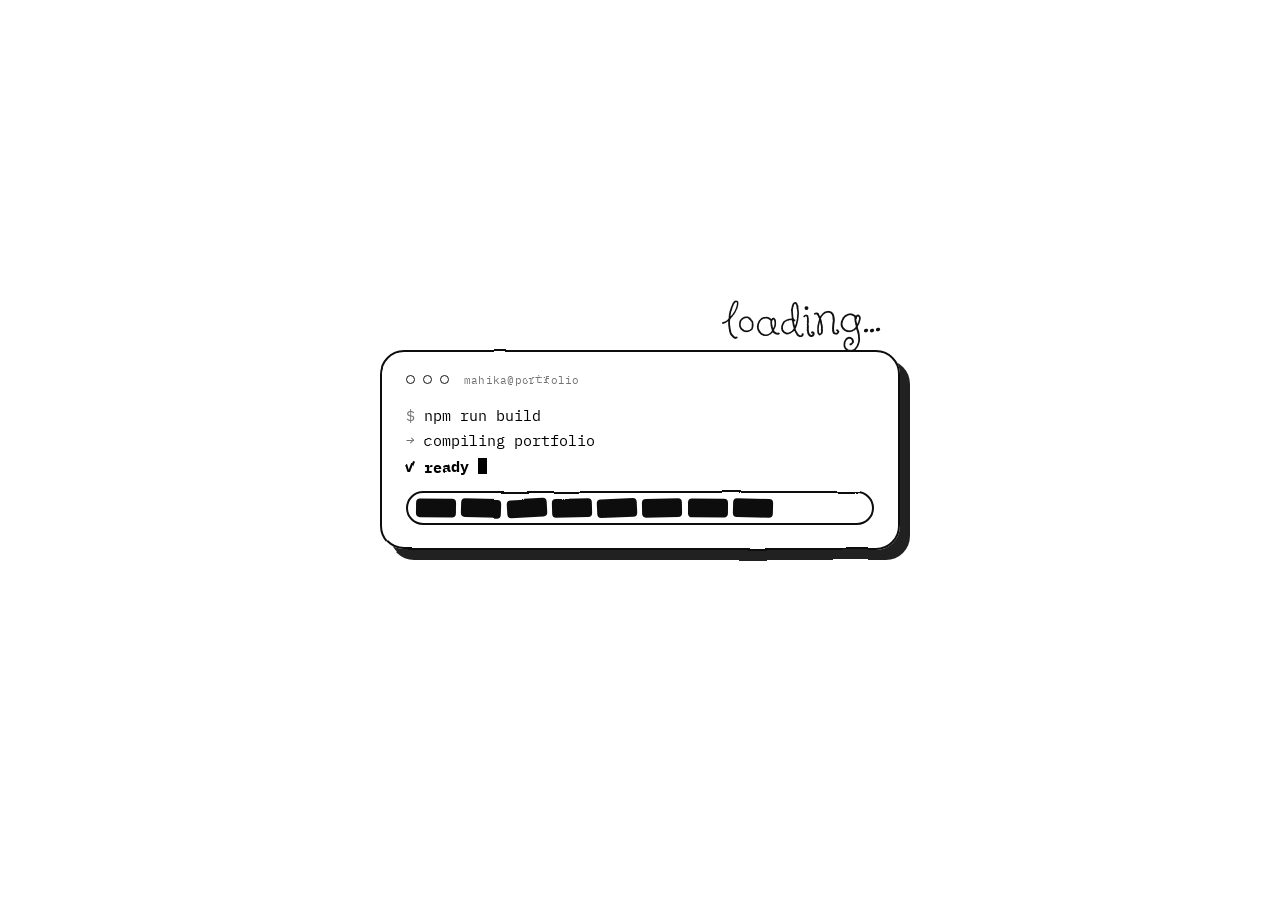
==== commit 3fa3c78c: "Modify transition timings and add site navigation Adjusted transition durations for various elements" ====
--- a/index.html
+++ b/index.html
@@ -47,6 +47,8 @@
       transition: opacity 720ms cubic-bezier(.16,1,.3,1);
     }
     #home.settled { opacity: 1; }
+    #stars { position:absolute; inset:0; z-index:1; pointer-events:none; opacity:0; transition: opacity 1300ms ease; }
+    #stars.lit { opacity:1; }
 
     #codeScreen {
       position: absolute;
@@ -60,12 +62,14 @@
       font-family: var(--mono);
       transition:
         background-color 2300ms cubic-bezier(.16, 1, .3, 1),
-        color 2300ms cubic-bezier(.16, 1, .3, 1);
+        color 2300ms cubic-bezier(.16, 1, .3, 1),
+        opacity 1200ms ease;
     }
     #codeScreen.dark {
       background: var(--home-bg);
       color: var(--home-text);
     }
+    #codeScreen.gone { opacity: 0; }
 
     /* ===================== UNIFIED LOADING + TERMINAL ===================== */
     #loader {
@@ -209,7 +213,7 @@
     #codeScreen {
       isolation: isolate;
       background: var(--bg) !important;
-      transition: color 3200ms cubic-bezier(.16, 1, .3, 1) !important;
+      transition: color 1600ms cubic-bezier(.16, 1, .3, 1) !important;
     }
     #codeScreen::before {
       content: "";
@@ -218,7 +222,7 @@
       z-index: 0;
       background: var(--home-bg);
       opacity: 0;
-      transition: opacity 3200ms cubic-bezier(.16, 1, .3, 1);
+      transition: opacity 1600ms cubic-bezier(.16, 1, .3, 1);
       pointer-events: none;
     }
     #codeScreen.dark {
@@ -251,7 +255,7 @@
       filter: blur(2px);
       transition:
         opacity 760ms cubic-bezier(.16, 1, .3, 1),
-        color 2300ms cubic-bezier(.16, 1, .3, 1),
+        color 4200ms cubic-bezier(.16, 1, .3, 1),
         filter 760ms cubic-bezier(.16, 1, .3, 1);
       animation: laneSlide var(--dur) linear var(--delay) infinite;
       will-change: transform, opacity, color;
@@ -269,8 +273,8 @@
       opacity: 0;
       filter: blur(4px);
       transition:
-        opacity 900ms cubic-bezier(.16, 1, .3, 1),
-        filter 900ms cubic-bezier(.16, 1, .3, 1);
+        opacity 2400ms cubic-bezier(.16, 1, .3, 1),
+        filter 2400ms cubic-bezier(.16, 1, .3, 1);
     }
     .code-pill { display: inline-block; opacity: .9; }
 
@@ -527,7 +531,7 @@
     .code-lane {
       transition:
         opacity 760ms var(--soft-ease),
-        color 2300ms var(--soft-ease),
+        color 4200ms var(--soft-ease),
         filter 760ms var(--soft-ease);
     }
     .code-lane.focus {
@@ -541,8 +545,8 @@
       opacity: 0;
       filter: blur(3px);
       transition:
-        opacity 900ms var(--soft-ease),
-        filter 900ms var(--soft-ease);
+        opacity 2400ms var(--soft-ease),
+        filter 2400ms var(--soft-ease);
     }
 
     .name-assembly {
@@ -1185,7 +1189,7 @@
     .code-lane {
       transition:
         opacity 1100ms cubic-bezier(.16,1,.3,1),
-        color 3200ms cubic-bezier(.16,1,.3,1),
+        color 1600ms cubic-bezier(.16,1,.3,1),
         filter 1100ms cubic-bezier(.16,1,.3,1) !important;
     }
     #codeScreen.dark .code-lane {
@@ -1197,7 +1201,7 @@
       transition:
         opacity 1300ms cubic-bezier(.16,1,.3,1),
         filter 1300ms cubic-bezier(.16,1,.3,1),
-        color 3200ms cubic-bezier(.16,1,.3,1) !important;
+        color 1600ms cubic-bezier(.16,1,.3,1) !important;
     }
     .code-lane.gather {
       opacity: .20 !important;
@@ -1205,7 +1209,7 @@
       transition:
         opacity 1300ms cubic-bezier(.16,1,.3,1),
         filter 1300ms cubic-bezier(.16,1,.3,1),
-        color 3200ms cubic-bezier(.16,1,.3,1) !important;
+        color 1600ms cubic-bezier(.16,1,.3,1) !important;
     }
     .code-lane.fade {
       opacity: 0 !important;
@@ -1263,7 +1267,7 @@
     /* ===================== DELAY SUBTITLE AFTER MAHIKA RAJ ===================== */
     .home-content .home-sub {
       opacity: 0 !important;
-      transition: opacity 700ms cubic-bezier(.16,1,.3,1) 1700ms !important;
+      transition: opacity 650ms cubic-bezier(.16,1,.3,1) 700ms !important;
     }
 
     .home-content.show .home-sub {
@@ -1330,6 +1334,59 @@
       #sweezyAniCursor { display: none !important; }
     }
 
+
+    /* ---- top navigation: slides in when the home screen lands ---- */
+    .site-nav {
+      position: fixed;
+      top: 0; left: 0; right: 0;
+      z-index: 40;
+      display: flex;
+      justify-content: center;
+      flex-wrap: wrap;
+      gap: clamp(16px, 4vw, 46px);
+      padding: clamp(16px, 3vw, 26px) 24px;
+      opacity: 0;
+      transform: translateY(-130%);
+      transition: opacity .55s ease, transform .75s cubic-bezier(.16, 1, .3, 1);
+      pointer-events: none;
+    }
+    .site-nav.show {
+      opacity: 1;
+      transform: translateY(0);
+      pointer-events: auto;
+    }
+    .site-nav a {
+      font-family: var(--mono);
+      font-size: clamp(12.5px, 1.4vw, 15px);
+      letter-spacing: .04em;
+      color: rgba(255, 255, 255, .8);
+      text-decoration: none;
+      position: relative;
+      padding: 4px 2px;
+      opacity: 0;
+      transform: translateY(-7px);
+      transition: opacity .5s ease, transform .55s cubic-bezier(.16, 1, .3, 1), color .25s ease;
+    }
+    .site-nav.show a { opacity: 1; transform: none; }
+    .site-nav.show a:nth-child(1) { transition-delay: .10s; }
+    .site-nav.show a:nth-child(2) { transition-delay: .18s; }
+    .site-nav.show a:nth-child(3) { transition-delay: .26s; }
+    .site-nav.show a:nth-child(4) { transition-delay: .34s; }
+    .site-nav a:hover { color: #fff; }
+    .site-nav a::after {
+      content: "";
+      position: absolute;
+      left: 2px; right: 2px; bottom: 0;
+      height: 1.5px;
+      background: currentColor;
+      transform: scaleX(0);
+      transform-origin: left center;
+      transition: transform .3s ease;
+    }
+    .site-nav a:hover::after { transform: scaleX(1); }
+    @media (prefers-reduced-motion: reduce) {
+      .site-nav, .site-nav a { transition: none; transform: none; }
+    }
   </style>
 </head>
 
@@ -1345,6 +1402,7 @@
 
   <div class="reveal-wrap">
     <div id="home"></div>
+    <canvas id="stars" aria-hidden="true"></canvas>
     <div id="codeScreen" aria-hidden="true"></div>
   </div>
 
@@ -1352,6 +1410,13 @@
     <h1 class="home-name">Mahika Raj</h1>
     <p class="home-sub">AI/ML Researcher | Georgia Tech CS Student</p>
   </div>
+
+  <nav class="site-nav" aria-label="Primary">
+    <a href="#about">About</a>
+    <a href="#projects">Projects</a>
+    <a href="#blog">Blog</a>
+    <a href="#contact">Contact me</a>
+  </nav>
 
   <!-- UNIFIED LOADER + NPM RUN BUILD -->
   <div id="loader">
@@ -1383,12 +1448,13 @@
   <script>
     (function () {
       var N = 10;
-      var DURATION = 3000; // balanced loader timing: npm + compiling + ready
+      var DURATION = 1600; // balanced loader timing: npm + compiling + ready
       var segsEl = document.getElementById('segs');
       var loader = document.getElementById('loader');
       var home = document.getElementById('home');
       var codeScreen = document.getElementById('codeScreen');
       var content = document.querySelector('.home-content');
+      var siteNav = document.querySelector('.site-nav');
       var reduce = window.matchMedia('(prefers-reduced-motion: reduce)').matches;
 
       var snippets = [
@@ -1511,34 +1577,34 @@
 
         setTimeout(function () {
           loader.classList.add('hide');
-        }, 150);
+        }, 120);
 
         setTimeout(function () {
           codeScreen.classList.add('dark');
-        }, 620);
+        }, 322);
 
         setTimeout(function () {
           loader.style.display = 'none';
-        }, 1100);
+        }, 572);
 
         setTimeout(function () {
           home.classList.add('settled');
-        }, 2050);
+        }, 1066);
 
         setTimeout(function () {
           var lanes = codeScreen.querySelectorAll('.code-lane');
           for (var i = 0; i < lanes.length; i++) lanes[i].classList.add('focus');
-        }, 1850);
+        }, 962);
 
         setTimeout(function () {
           var lanes = codeScreen.querySelectorAll('.code-lane');
           for (var i = 0; i < lanes.length; i++) lanes[i].classList.add('gather');
-        }, 1350);
+        }, 702);
 
         setTimeout(function () {
           var lanes = codeScreen.querySelectorAll('.code-lane');
           for (var i = 0; i < lanes.length; i++) lanes[i].classList.remove('bright-code');
-        }, 3450);
+        }, 1400);
 
         var assembly = null;
         setTimeout(function () {
@@ -1546,29 +1612,48 @@
           requestAnimationFrame(function () {
             assembly.classList.add('show');
           });
-        }, 2350);
+        }, 1050);
 
         // Bring in the final clean title about 2s earlier, while the code is still running.
         setTimeout(function () {
           content.classList.add('show');
-        }, 2550);
-
-        // Let the code depart later, and leave more time for the fade.
+        }, 1200);
+
+        setTimeout(function () {
+          if (siteNav) siteNav.classList.add('show');
+        }, 1350);
+
+        // Name + nav are up; lock the title but KEEP the code raining behind.
+        setTimeout(function () {
+          if (assembly) assembly.classList.add('lock');
+        }, 1700);
+
+        // Let the code linger behind the name, then dissolve away gradually —
+        // lane by lane — into clean dark.
         setTimeout(function () {
           var lanes = codeScreen.querySelectorAll('.code-lane');
-          for (var i = 0; i < lanes.length; i++) lanes[i].classList.add('fade');
-          if (assembly) assembly.classList.add('lock');
-        }, 4250);
+          for (var i = 0; i < lanes.length; i++) {
+            (function (ln, idx) {
+              setTimeout(function () { ln.classList.add('fade'); }, idx * 45);
+            })(lanes[i], i);
+          }
+        }, 4900);
 
         setTimeout(function () {
           if (assembly) assembly.classList.add('resolve');
-        }, 5000);
+        }, 2000);
+
+        setTimeout(function () {
+          var st = document.getElementById('stars'); if (st) st.classList.add('lit');
+          codeScreen.classList.add('gone');
+        }, 7100);
 
         setTimeout(function () {
           codeScreen.style.display = 'none';
           codeScreen.classList.remove('dark');
+          codeScreen.classList.remove('gone');
           codeScreen.innerHTML = '';
-        }, 5200);
+        }, 8500);
       }
 
       if (reduce) {
@@ -1576,6 +1661,7 @@
         loader.style.display = 'none';
         home.classList.add('settled');
         content.classList.add('show');
+          if (siteNav) siteNav.classList.add('show');
         return;
       }
 
@@ -1585,9 +1671,9 @@
 
       // NPM text popup timing is synced to the 3.5s loading bar.
       // Ready appears earlier now, so it holds longer before the handoff.
-      setTimeout(function () { cmd1.classList.add('show'); }, 320);
-      setTimeout(function () { cmd2.classList.add('show'); }, 1000);
-      setTimeout(function () { cmd3.classList.add('show'); }, 1650);
+      setTimeout(function () { cmd1.classList.add('show'); }, 166);
+      setTimeout(function () { cmd2.classList.add('show'); }, 520);
+      setTimeout(function () { cmd3.classList.add('show'); }, 858);
 
       var start = null;
       var lastShow = -1;
@@ -1641,5 +1727,37 @@
     })();
   </script>
 
+<script>
+(function(){
+  var cv=document.getElementById('stars'); if(!cv) return;
+  var ctx=cv.getContext('2d'),W,H,dpr,nodes=[],mouse={x:-9999,y:-9999,on:false},raf;
+  if(window.matchMedia&&matchMedia('(prefers-reduced-motion: reduce)').matches){cv.classList.add('lit');}
+  function size(){
+    dpr=Math.min(window.devicePixelRatio||1,2);W=window.innerWidth;H=window.innerHeight;
+    cv.width=W*dpr;cv.height=H*dpr;cv.style.width=W+'px';cv.style.height=H+'px';ctx.setTransform(dpr,0,0,dpr,0,0);
+    var count=Math.max(60,Math.min(160,Math.round(W*H/12000)));nodes=[];
+    for(var i=0;i<count;i++)nodes.push({x:Math.random()*W,y:Math.random()*H,vx:(Math.random()-.5)*.38,vy:(Math.random()-.5)*.38,g:0.5+Math.random()*1.3});
+  }
+  function frame(){
+    ctx.clearRect(0,0,W,H);var i,j;
+    for(i=0;i<nodes.length;i++){var n=nodes[i];n.x+=n.vx;n.y+=n.vy;if(n.x<4||n.x>W-4)n.vx*=-1;if(n.y<4||n.y>H-4)n.vy*=-1;}
+    for(i=0;i<nodes.length;i++){var a=nodes[i],da=Math.hypot(a.x-mouse.x,a.y-mouse.y),near=mouse.on&&da<150;
+      if(near){
+        for(j=i+1;j<nodes.length;j++){var b=nodes[j],d=Math.hypot(a.x-b.x,a.y-b.y);
+          if(d<82){ctx.strokeStyle='rgba(176,168,230,'+(0.5*(1-d/82)*(1-da/150)).toFixed(2)+')';ctx.lineWidth=1;ctx.beginPath();ctx.moveTo(a.x,a.y);ctx.lineTo(b.x,b.y);ctx.stroke();}}
+        ctx.strokeStyle='rgba(176,168,230,'+(0.4*(1-da/150)).toFixed(2)+')';ctx.beginPath();ctx.moveTo(a.x,a.y);ctx.lineTo(mouse.x,mouse.y);ctx.stroke();
+      }
+      var base=0.17*a.g;
+      var br=near?Math.min(1,base+0.8*(1-da/150)):base;
+      var rad=1.5+a.g*0.42+(near?0.5*(1-da/150):0);
+      ctx.fillStyle='rgba(255,255,255,'+br.toFixed(2)+')';ctx.beginPath();ctx.arc(a.x,a.y,rad,0,6.28);ctx.fill();
+    }
+    raf=requestAnimationFrame(frame);
+  }
+  window.addEventListener('mousemove',function(e){mouse.x=e.clientX;mouse.y=e.clientY;mouse.on=true;});
+  window.addEventListener('blur',function(){mouse.on=false;});
+  size();window.addEventListener('resize',size);raf=requestAnimationFrame(frame);
+})();
+</script>
 </body>
 </html>
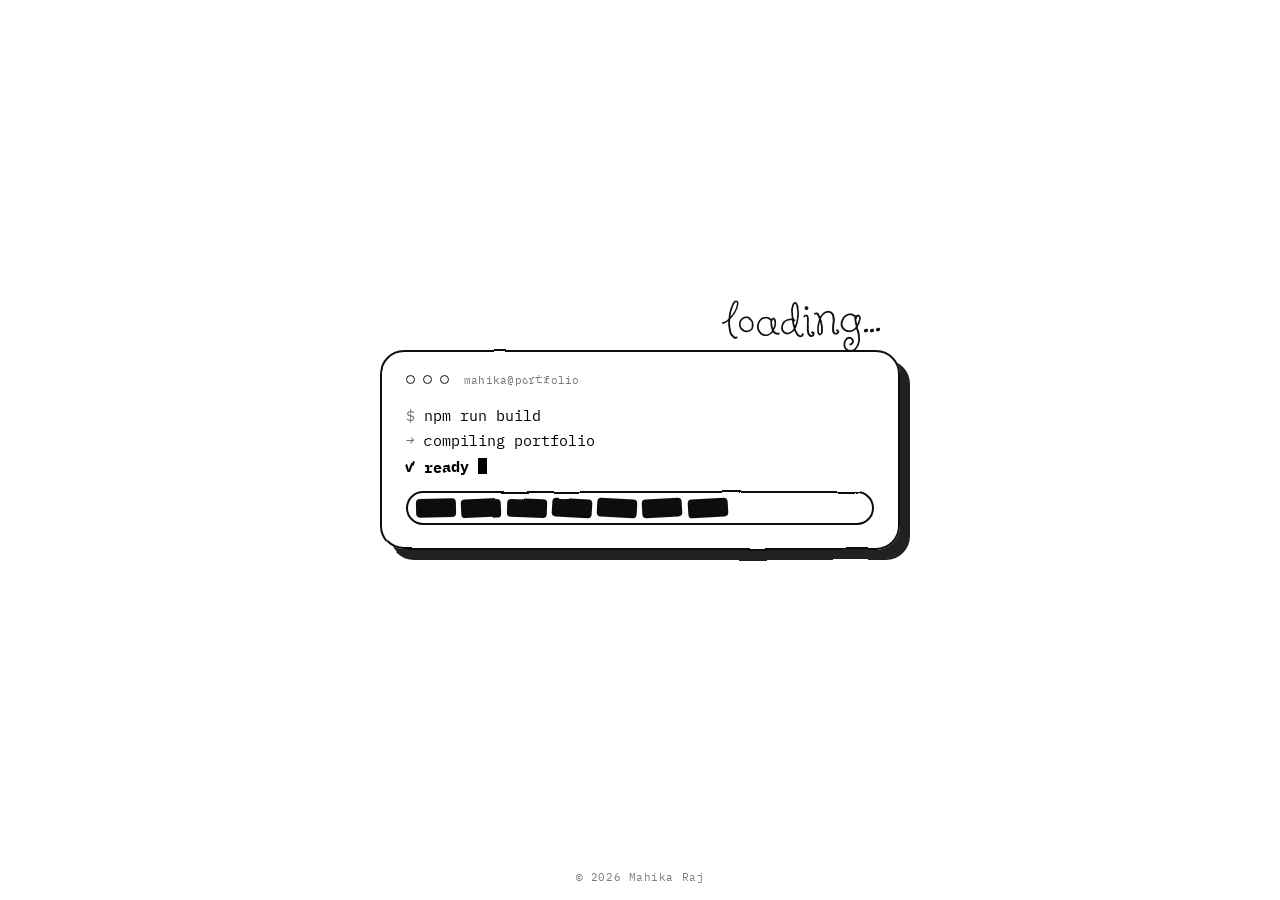
==== commit b363ae66: "Add new navigation link and update footer" ====
--- a/index.html
+++ b/index.html
@@ -1372,6 +1372,7 @@
     .site-nav.show a:nth-child(2) { transition-delay: .18s; }
     .site-nav.show a:nth-child(3) { transition-delay: .26s; }
     .site-nav.show a:nth-child(4) { transition-delay: .34s; }
+    .site-nav.show a:nth-child(5) { transition-delay: .42s; }
     .site-nav a:hover { color: #fff; }
     .site-nav a::after {
       content: "";
@@ -1387,6 +1388,31 @@
     @media (prefers-reduced-motion: reduce) {
       .site-nav, .site-nav a { transition: none; transform: none; }
     }
+    .site-footer { position: fixed; left: 0; right: 0; bottom: 16px; text-align: center; z-index: 35;
+      font-family: var(--mono); font-size: 11px; letter-spacing: .05em; color: rgba(17,17,17,.55);
+      transition: color 1s ease; pointer-events: none; }
+    .site-footer.lit { color: rgba(255,255,255,.45); }
+    .overlay { position: fixed; inset: 0; z-index: 50; display: flex; align-items: center; justify-content: center;
+      padding: 24px; background: rgba(6,5,12,.74); opacity: 0; pointer-events: none; transition: opacity .35s ease; }
+    .overlay.show { opacity: 1; pointer-events: auto; }
+    .panel { position: relative; width: min(560px,100%); max-height: 82vh; overflow: auto;
+      background: rgba(18,16,26,.94); border: 1px solid rgba(176,168,230,.3); border-radius: 16px;
+      padding: 32px 30px 34px; transform: translateY(14px) scale(.985); transition: transform .35s cubic-bezier(.16,1,.3,1); }
+    .overlay.show .panel { transform: none; }
+    .panel-close { position: absolute; top: 12px; right: 15px; background: none; border: none;
+      color: rgba(255,255,255,.6); font-size: 24px; line-height: 1; }
+    .panel-close:hover { color: #fff; }
+    .pl-title { font-family: var(--hand); font-size: 40px; color: #fff; margin: 0 0 16px; line-height: 1; }
+    .pl-text { font-family: var(--mono); font-size: 13.5px; line-height: 1.75; color: rgba(255,255,255,.82); margin: 0 0 16px; }
+    .pl-text em { color: rgba(176,168,230,.95); font-style: normal; }
+    .pl-tags { display: flex; flex-wrap: wrap; gap: 8px; }
+    .pl-tags span { font-family: var(--mono); font-size: 12px; color: #cbc6f2; border: 1px solid rgba(176,168,230,.4); border-radius: 999px; padding: 3px 11px; }
+    .pl-links { display: flex; flex-direction: column; }
+    .pl-links a { font-family: var(--mono); font-size: 14px; color: rgba(255,255,255,.85); text-decoration: none;
+      padding: 12px 4px; border-bottom: 1px solid rgba(255,255,255,.08); display: flex; gap: 12px; align-items: baseline; }
+    .pl-links a:last-child { border-bottom: none; }
+    .pl-links a b { color: #b0a8e6; min-width: 78px; font-size: 12px; font-weight: 500; letter-spacing: .04em; }
+    .pl-links a:hover { color: #fff; }
   </style>
 </head>
 
@@ -1415,8 +1441,11 @@
     <a href="#about">About</a>
     <a href="#projects">Projects</a>
     <a href="#blog">Blog</a>
-    <a href="#contact">Contact me</a>
+    <a href="#games">Games</a>
+    <a href="contact.html">Contact me</a>
   </nav>
+
+  <footer class="site-footer">© 2026 Mahika Raj</footer>
 
   <!-- UNIFIED LOADER + NPM RUN BUILD -->
   <div id="loader">
@@ -1581,6 +1610,7 @@
 
         setTimeout(function () {
           codeScreen.classList.add('dark');
+          var ftd = document.querySelector('.site-footer'); if (ftd) ftd.classList.add('lit');
         }, 322);
 
         setTimeout(function () {
@@ -1637,7 +1667,7 @@
               setTimeout(function () { ln.classList.add('fade'); }, idx * 45);
             })(lanes[i], i);
           }
-        }, 4900);
+        }, 3500);
 
         setTimeout(function () {
           if (assembly) assembly.classList.add('resolve');
@@ -1646,14 +1676,14 @@
         setTimeout(function () {
           var st = document.getElementById('stars'); if (st) st.classList.add('lit');
           codeScreen.classList.add('gone');
-        }, 7100);
+        }, 5500);
 
         setTimeout(function () {
           codeScreen.style.display = 'none';
           codeScreen.classList.remove('dark');
           codeScreen.classList.remove('gone');
           codeScreen.innerHTML = '';
-        }, 8500);
+        }, 7000);
       }
 
       if (reduce) {
@@ -1662,6 +1692,7 @@
         home.classList.add('settled');
         content.classList.add('show');
           if (siteNav) siteNav.classList.add('show');
+          var ftr = document.querySelector('.site-footer'); if (ftr) ftr.classList.add('lit');
         return;
       }
 
@@ -1759,5 +1790,42 @@
   size();window.addEventListener('resize',size);raf=requestAnimationFrame(frame);
 })();
 </script>
+  <div class="overlay" id="overlay" aria-hidden="true">
+    <div class="panel" role="dialog" aria-modal="true">
+      <button class="panel-close" id="panelClose" aria-label="Close">&times;</button>
+      <div id="panelBody"></div>
+    </div>
+  </div>
+
+  <script>
+  (function(){
+    var ov=document.getElementById('overlay'),body=document.getElementById('panelBody'),cl=document.getElementById('panelClose');
+    if(!ov) return;
+    var DATA={
+      about:`<h2 class="pl-title">About</h2>
+        <p class="pl-text">I'm Mahika Raj — a Computer Science student at Georgia Tech, drawn to machine learning and the systems around it. <em>[Replace this with 2-3 sentences: what you research, what you're building, and what you're curious about.]</em></p>
+        <div class="pl-tags"><span>PyTorch</span><span>NLP</span><span>Reinforcement learning</span><span>Research</span></div>`,
+      contact:`<h2 class="pl-title">Contact</h2>
+        <p class="pl-text">Let's connect — happy to chat about research, projects, or anything in between.</p>
+        <div class="pl-links">
+          <a href="mailto:mraj39@gatech.edu"><b>Email</b> mraj39@gatech.edu</a>
+          <a href="https://github.com/Mahika-raj" target="_blank" rel="noopener"><b>GitHub</b> github.com/Mahika-raj</a>
+          <a href="https://www.linkedin.com/in/mahikaraj2024/" target="_blank" rel="noopener"><b>LinkedIn</b> linkedin.com/in/mahikaraj2024</a>
+        </div>`
+    };
+    function open(k){ if(!DATA[k]) return; body.innerHTML=DATA[k]; ov.classList.add('show'); ov.setAttribute('aria-hidden','false'); }
+    function close(){ ov.classList.remove('show'); ov.setAttribute('aria-hidden','true'); }
+    document.querySelectorAll('.site-nav a').forEach(function(a){
+      a.addEventListener('click',function(e){
+        var href=(a.getAttribute('href')||'');
+        if(href.charAt(0)!=='#') return;   // real page link (e.g. contact.html) -> let it navigate
+        e.preventDefault(); open(href.replace('#',''));
+      });
+    });
+    cl.addEventListener('click',close);
+    ov.addEventListener('click',function(e){ if(e.target===ov) close(); });
+    window.addEventListener('keydown',function(e){ if(e.key==='Escape') close(); });
+  })();
+  </script>
 </body>
 </html>
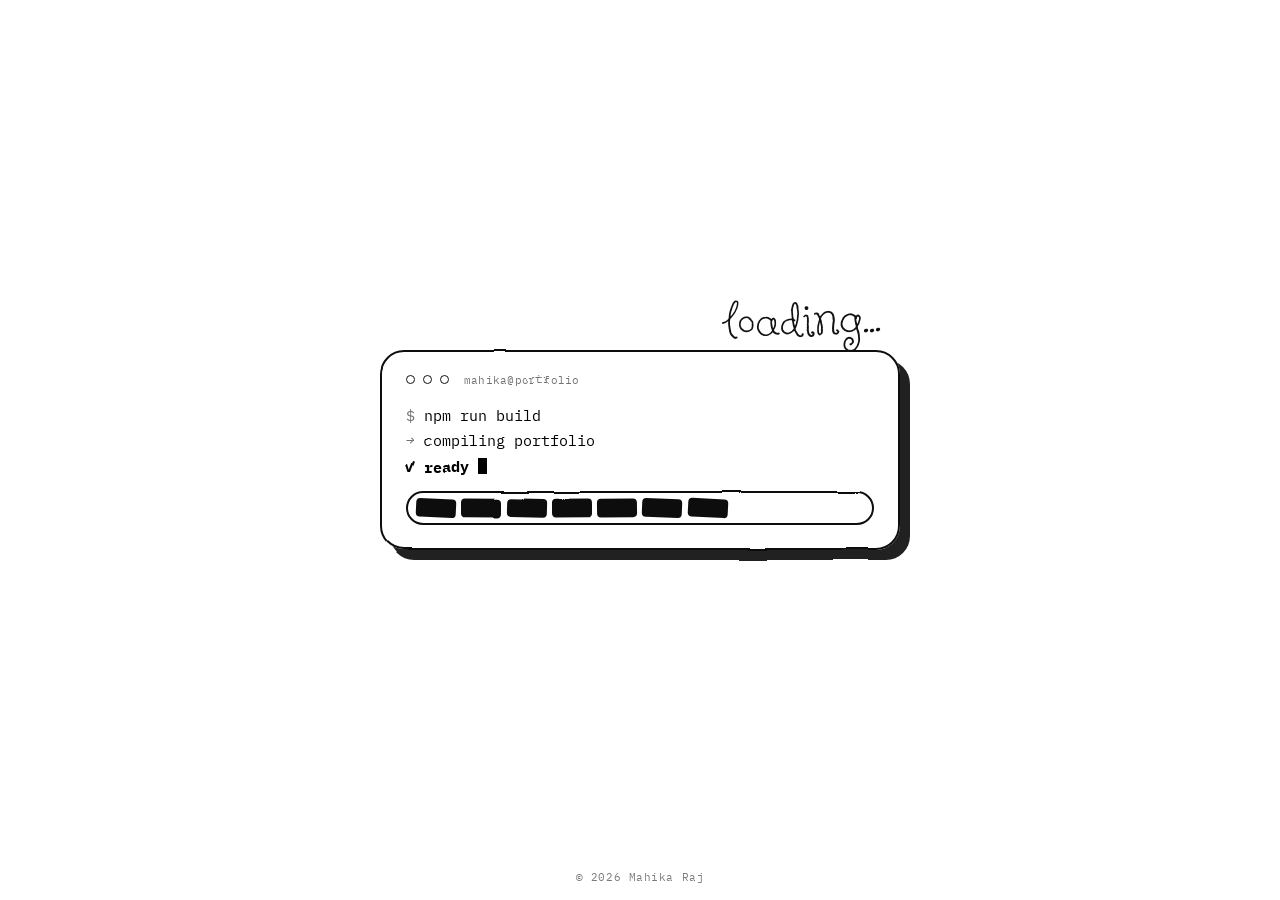
==== commit 91988aac: "Update About link to point to about.html" ====
--- a/index.html
+++ b/index.html
@@ -1438,7 +1438,7 @@
   </div>
 
   <nav class="site-nav" aria-label="Primary">
-    <a href="#about">About</a>
+    <a href="about.html">About</a>
     <a href="#projects">Projects</a>
     <a href="#blog">Blog</a>
     <a href="#games">Games</a>
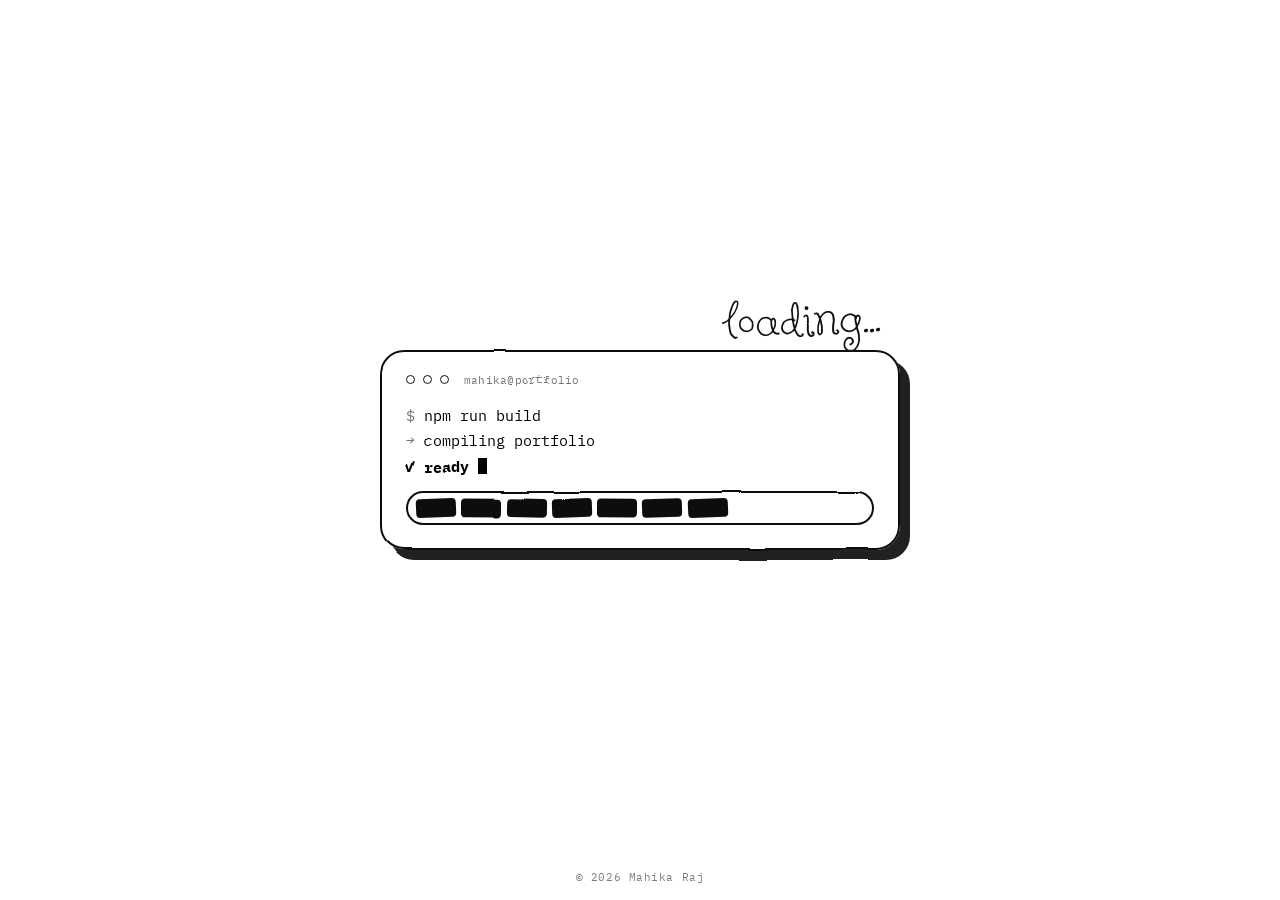
==== commit 727df96b: "Add Research, Projects and Games pages; share site chrome The nav promised Projects, Blog and Games," ====
--- a/index.html
+++ b/index.html
@@ -4,11 +4,26 @@
   <meta charset="UTF-8" />
   <meta name="viewport" content="width=device-width, initial-scale=1.0" />
   <title>Mahika Raj</title>
-  <!-- Real uploaded Sweezy .ani cursor used through extracted animated frames. -->
+  <meta name="description" content="Mahika Raj is an AI/ML researcher and Computer Science student at Georgia Tech. Research in generative audio, grounded retrieval, and clinical time series." />
+  <link rel="canonical" href="https://mahikaraj.com/" />
+
+  <meta property="og:type" content="website" />
+  <meta property="og:site_name" content="Mahika Raj" />
+  <meta property="og:title" content="Mahika Raj" />
+  <meta property="og:description" content="AI/ML researcher and Computer Science student at Georgia Tech." />
+  <meta property="og:url" content="https://mahikaraj.com/" />
+  <meta property="og:image" content="https://mahikaraj.com/assets/og-card.png" />
+  <meta name="twitter:card" content="summary_large_image" />
+
+  <link rel="icon" href="assets/favicon.svg" type="image/svg+xml" />
+  <link rel="alternate icon" href="assets/favicon.ico" />
 
   <link rel="preconnect" href="https://fonts.googleapis.com" />
   <link rel="preconnect" href="https://fonts.gstatic.com" crossorigin />
   <link href="https://fonts.googleapis.com/css2?family=Butterfly+Kids&family=IBM+Plex+Mono:wght@400;500;600;700&display=swap" rel="stylesheet" />
+
+  <!-- Shared chrome first, so the page's own rules below always win. -->
+  <link rel="stylesheet" href="assets/site.css" />
 
   <style>
     :root {
@@ -22,11 +37,12 @@
       --name-size: clamp(48px, 12vw, 110px);
       --soft-ease: cubic-bezier(.25, .8, .25, 1);
 
-      /* pixel-art cursor (hotspot at the tip: 6 1) */
-      --cursor: none;
-    }
-
-    * { margin: 0; padding: 0; box-sizing: border-box; cursor: var(--cursor); }
+      /* Home runs periwinkle. --accent-rgb tints the constellation lines. */
+      --accent:      #b0a8e6;
+      --accent-rgb:  176, 168, 230;
+      --accent-deep: #8f85d6;
+    }
+
     html, body { height: 100%; background: var(--home-bg); overflow: hidden; }
 
     .reveal-wrap {
@@ -1306,113 +1322,15 @@
       margin: 0 !important;
     }
 
-    /* ===================== REAL SWEEZY .ANI CURSOR ===================== */
-    /* Uses the uploaded .ani file by extracting its 32x32 animated frames.
-       Native CSS cursor cannot reliably play .ani in modern browsers, so this
-       hides the system cursor and draws the real ANI frames as a custom cursor. */
-    * {
-      cursor: none !important;
-    }
-
-    #sweezyAniCursor {
-      position: fixed;
-      left: 0;
-      top: 0;
-      width: 32px;
-      height: 32px;
-      pointer-events: none;
-      z-index: 2147483647;
-      background-repeat: no-repeat;
-      background-position: 0 0;
-      background-size: 32px 32px;
-      transform: translate3d(-100px, -100px, 0);
-      will-change: transform, background-image;
-    }
-
-    @media (pointer: coarse) {
-      * { cursor: auto !important; }
-      #sweezyAniCursor { display: none !important; }
-    }
-
-
-    /* ---- top navigation: slides in when the home screen lands ---- */
-    .site-nav {
-      position: fixed;
-      top: 0; left: 0; right: 0;
-      z-index: 40;
-      display: flex;
-      justify-content: center;
-      flex-wrap: wrap;
-      gap: clamp(16px, 4vw, 46px);
-      padding: clamp(16px, 3vw, 26px) 24px;
-      opacity: 0;
-      transform: translateY(-130%);
-      transition: opacity .55s ease, transform .75s cubic-bezier(.16, 1, .3, 1);
-      pointer-events: none;
-    }
-    .site-nav.show {
-      opacity: 1;
-      transform: translateY(0);
-      pointer-events: auto;
-    }
-    .site-nav a {
-      font-family: var(--mono);
-      font-size: clamp(12.5px, 1.4vw, 15px);
-      letter-spacing: .04em;
-      color: rgba(255, 255, 255, .8);
-      text-decoration: none;
-      position: relative;
-      padding: 4px 2px;
-      opacity: 0;
-      transform: translateY(-7px);
-      transition: opacity .5s ease, transform .55s cubic-bezier(.16, 1, .3, 1), color .25s ease;
-    }
-    .site-nav.show a { opacity: 1; transform: none; }
-    .site-nav.show a:nth-child(1) { transition-delay: .10s; }
-    .site-nav.show a:nth-child(2) { transition-delay: .18s; }
-    .site-nav.show a:nth-child(3) { transition-delay: .26s; }
-    .site-nav.show a:nth-child(4) { transition-delay: .34s; }
-    .site-nav.show a:nth-child(5) { transition-delay: .42s; }
-    .site-nav a:hover { color: #fff; }
-    .site-nav a::after {
-      content: "";
-      position: absolute;
-      left: 2px; right: 2px; bottom: 0;
-      height: 1.5px;
-      background: currentColor;
-      transform: scaleX(0);
-      transform-origin: left center;
-      transition: transform .3s ease;
-    }
-    .site-nav a:hover::after { transform: scaleX(1); }
-    @media (prefers-reduced-motion: reduce) {
-      .site-nav, .site-nav a { transition: none; transform: none; }
-    }
-    .site-footer { position: fixed; left: 0; right: 0; bottom: 16px; text-align: center; z-index: 35;
-      font-family: var(--mono); font-size: 11px; letter-spacing: .05em; color: rgba(17,17,17,.55);
-      transition: color 1s ease; pointer-events: none; }
+    /* The nav, wordmark, cursor and star canvas styles now live in
+       assets/site.css. Only the footer differs here: on the home page it
+       starts dark against the white loader and warms to white once the
+       code screen goes black. */
+    .site-footer {
+      color: rgba(17,17,17,.55);
+      transition: color 1s ease;
+    }
     .site-footer.lit { color: rgba(255,255,255,.45); }
-    .overlay { position: fixed; inset: 0; z-index: 50; display: flex; align-items: center; justify-content: center;
-      padding: 24px; background: rgba(6,5,12,.74); opacity: 0; pointer-events: none; transition: opacity .35s ease; }
-    .overlay.show { opacity: 1; pointer-events: auto; }
-    .panel { position: relative; width: min(560px,100%); max-height: 82vh; overflow: auto;
-      background: rgba(18,16,26,.94); border: 1px solid rgba(176,168,230,.3); border-radius: 16px;
-      padding: 32px 30px 34px; transform: translateY(14px) scale(.985); transition: transform .35s cubic-bezier(.16,1,.3,1); }
-    .overlay.show .panel { transform: none; }
-    .panel-close { position: absolute; top: 12px; right: 15px; background: none; border: none;
-      color: rgba(255,255,255,.6); font-size: 24px; line-height: 1; }
-    .panel-close:hover { color: #fff; }
-    .pl-title { font-family: var(--hand); font-size: 40px; color: #fff; margin: 0 0 16px; line-height: 1; }
-    .pl-text { font-family: var(--mono); font-size: 13.5px; line-height: 1.75; color: rgba(255,255,255,.82); margin: 0 0 16px; }
-    .pl-text em { color: rgba(176,168,230,.95); font-style: normal; }
-    .pl-tags { display: flex; flex-wrap: wrap; gap: 8px; }
-    .pl-tags span { font-family: var(--mono); font-size: 12px; color: #cbc6f2; border: 1px solid rgba(176,168,230,.4); border-radius: 999px; padding: 3px 11px; }
-    .pl-links { display: flex; flex-direction: column; }
-    .pl-links a { font-family: var(--mono); font-size: 14px; color: rgba(255,255,255,.85); text-decoration: none;
-      padding: 12px 4px; border-bottom: 1px solid rgba(255,255,255,.08); display: flex; gap: 12px; align-items: baseline; }
-    .pl-links a:last-child { border-bottom: none; }
-    .pl-links a b { color: #b0a8e6; min-width: 78px; font-size: 12px; font-weight: 500; letter-spacing: .04em; }
-    .pl-links a:hover { color: #fff; }
   </style>
 </head>
 
@@ -1428,7 +1346,9 @@
 
   <div class="reveal-wrap">
     <div id="home"></div>
-    <canvas id="stars" aria-hidden="true"></canvas>
+    <!-- data-manual-lit: the intro sequence below fades this in on its own
+         schedule, once the code rain has cleared. -->
+    <canvas id="stars" aria-hidden="true" data-manual-lit></canvas>
     <div id="codeScreen" aria-hidden="true"></div>
   </div>
 
@@ -1439,9 +1359,9 @@
 
   <nav class="site-nav" aria-label="Primary">
     <a href="about.html">About</a>
-    <a href="#projects">Projects</a>
-    <a href="#blog">Blog</a>
-    <a href="#games">Games</a>
+    <a href="research.html">Research</a>
+    <a href="projects.html">Projects</a>
+    <a href="games.html">Games</a>
     <a href="contact.html">Contact me</a>
   </nav>
 
@@ -1658,8 +1578,8 @@
           if (assembly) assembly.classList.add('lock');
         }, 1700);
 
-        // Let the code linger behind the name, then dissolve away gradually —
-        // lane by lane — into clean dark.
+        // Let the code linger behind the name, then dissolve away gradually,
+        // lane by lane, into clean dark.
         setTimeout(function () {
           var lanes = codeScreen.querySelectorAll('.code-lane');
           for (var i = 0; i < lanes.length; i++) {
@@ -1722,110 +1642,9 @@
       requestAnimationFrame(frame);
     })();
   </script>
-  <script>
-    (function () {
-      var frames = ['[data-uri]','[data-uri]','[data-uri]','[data-uri]'];
-      var hotX = 1;
-      var hotY = 0;
-      var interval = 183;
-      if (!frames.length || !window.matchMedia('(pointer: fine)').matches) return;
-
-      var cursor = document.createElement('div');
-      cursor.id = 'sweezyAniCursor';
-      cursor.style.backgroundImage = 'url("' + frames[0] + '")';
-      document.body.appendChild(cursor);
-
-      var x = -100, y = -100, seen = false;
-      window.addEventListener('mousemove', function (e) {
-        x = e.clientX;
-        y = e.clientY;
-        seen = true;
-        cursor.style.transform = 'translate3d(' + (x - hotX) + 'px,' + (y - hotY) + 'px,0)';
-      }, { passive: true });
-
-      window.addEventListener('mouseleave', function () {
-        cursor.style.opacity = '0';
-      });
-      window.addEventListener('mouseenter', function () {
-        cursor.style.opacity = seen ? '1' : '0';
-      });
-
-      var i = 0;
-      setInterval(function () {
-        i = (i + 1) % frames.length;
-        cursor.style.backgroundImage = 'url("' + frames[i] + '")';
-      }, interval);
-    })();
-  </script>
-
-<script>
-(function(){
-  var cv=document.getElementById('stars'); if(!cv) return;
-  var ctx=cv.getContext('2d'),W,H,dpr,nodes=[],mouse={x:-9999,y:-9999,on:false},raf;
-  if(window.matchMedia&&matchMedia('(prefers-reduced-motion: reduce)').matches){cv.classList.add('lit');}
-  function size(){
-    dpr=Math.min(window.devicePixelRatio||1,2);W=window.innerWidth;H=window.innerHeight;
-    cv.width=W*dpr;cv.height=H*dpr;cv.style.width=W+'px';cv.style.height=H+'px';ctx.setTransform(dpr,0,0,dpr,0,0);
-    var count=Math.max(60,Math.min(160,Math.round(W*H/12000)));nodes=[];
-    for(var i=0;i<count;i++)nodes.push({x:Math.random()*W,y:Math.random()*H,vx:(Math.random()-.5)*.38,vy:(Math.random()-.5)*.38,g:0.5+Math.random()*1.3});
-  }
-  function frame(){
-    ctx.clearRect(0,0,W,H);var i,j;
-    for(i=0;i<nodes.length;i++){var n=nodes[i];n.x+=n.vx;n.y+=n.vy;if(n.x<4||n.x>W-4)n.vx*=-1;if(n.y<4||n.y>H-4)n.vy*=-1;}
-    for(i=0;i<nodes.length;i++){var a=nodes[i],da=Math.hypot(a.x-mouse.x,a.y-mouse.y),near=mouse.on&&da<150;
-      if(near){
-        for(j=i+1;j<nodes.length;j++){var b=nodes[j],d=Math.hypot(a.x-b.x,a.y-b.y);
-          if(d<82){ctx.strokeStyle='rgba(176,168,230,'+(0.5*(1-d/82)*(1-da/150)).toFixed(2)+')';ctx.lineWidth=1;ctx.beginPath();ctx.moveTo(a.x,a.y);ctx.lineTo(b.x,b.y);ctx.stroke();}}
-        ctx.strokeStyle='rgba(176,168,230,'+(0.4*(1-da/150)).toFixed(2)+')';ctx.beginPath();ctx.moveTo(a.x,a.y);ctx.lineTo(mouse.x,mouse.y);ctx.stroke();
-      }
-      var base=0.17*a.g;
-      var br=near?Math.min(1,base+0.8*(1-da/150)):base;
-      var rad=1.5+a.g*0.42+(near?0.5*(1-da/150):0);
-      ctx.fillStyle='rgba(255,255,255,'+br.toFixed(2)+')';ctx.beginPath();ctx.arc(a.x,a.y,rad,0,6.28);ctx.fill();
-    }
-    raf=requestAnimationFrame(frame);
-  }
-  window.addEventListener('mousemove',function(e){mouse.x=e.clientX;mouse.y=e.clientY;mouse.on=true;});
-  window.addEventListener('blur',function(){mouse.on=false;});
-  size();window.addEventListener('resize',size);raf=requestAnimationFrame(frame);
-})();
-</script>
-  <div class="overlay" id="overlay" aria-hidden="true">
-    <div class="panel" role="dialog" aria-modal="true">
-      <button class="panel-close" id="panelClose" aria-label="Close">&times;</button>
-      <div id="panelBody"></div>
-    </div>
-  </div>
-
-  <script>
-  (function(){
-    var ov=document.getElementById('overlay'),body=document.getElementById('panelBody'),cl=document.getElementById('panelClose');
-    if(!ov) return;
-    var DATA={
-      about:`<h2 class="pl-title">About</h2>
-        <p class="pl-text">I'm Mahika Raj — a Computer Science student at Georgia Tech, drawn to machine learning and the systems around it. <em>[Replace this with 2-3 sentences: what you research, what you're building, and what you're curious about.]</em></p>
-        <div class="pl-tags"><span>PyTorch</span><span>NLP</span><span>Reinforcement learning</span><span>Research</span></div>`,
-      contact:`<h2 class="pl-title">Contact</h2>
-        <p class="pl-text">Let's connect — happy to chat about research, projects, or anything in between.</p>
-        <div class="pl-links">
-          <a href="mailto:mraj39@gatech.edu"><b>Email</b> mraj39@gatech.edu</a>
-          <a href="https://github.com/Mahika-raj" target="_blank" rel="noopener"><b>GitHub</b> github.com/Mahika-raj</a>
-          <a href="https://www.linkedin.com/in/mahikaraj2024/" target="_blank" rel="noopener"><b>LinkedIn</b> linkedin.com/in/mahikaraj2024</a>
-        </div>`
-    };
-    function open(k){ if(!DATA[k]) return; body.innerHTML=DATA[k]; ov.classList.add('show'); ov.setAttribute('aria-hidden','false'); }
-    function close(){ ov.classList.remove('show'); ov.setAttribute('aria-hidden','true'); }
-    document.querySelectorAll('.site-nav a').forEach(function(a){
-      a.addEventListener('click',function(e){
-        var href=(a.getAttribute('href')||'');
-        if(href.charAt(0)!=='#') return;   // real page link (e.g. contact.html) -> let it navigate
-        e.preventDefault(); open(href.replace('#',''));
-      });
-    });
-    cl.addEventListener('click',close);
-    ov.addEventListener('click',function(e){ if(e.target===ov) close(); });
-    window.addEventListener('keydown',function(e){ if(e.key==='Escape') close(); });
-  })();
-  </script>
+  <!-- Shared: pixel cursor, constellation field. The intro sequence above
+       drives the nav and the star fade-in itself, so nav.js is not loaded. -->
+  <script src="assets/cursor.js"></script>
+  <script src="assets/stars.js"></script>
 </body>
 </html>
--- a/assets/site.css
+++ b/assets/site.css
@@ -0,0 +1,163 @@
+/* ============================================================================
+   mahikaraj.com: shared chrome.
+
+   Everything identical across pages lives here: design tokens, the top nav and
+   wordmark, the footer, the constellation canvas, the custom cursor, and focus
+   styles. Each page keeps its own bespoke design (the turntable, the macOS
+   window, the code-rain intro) in its own <style> block, loaded AFTER this
+   file so page rules win wherever they overlap.
+
+   Accent: every page sets its own hue on :root. --accent-rgb is the same
+   colour as bare "r,g,b" numbers, because assets/stars.js reads it to tint the
+   constellation lines. Set both or the canvas falls back to periwinkle.
+   ========================================================================= */
+
+:root {
+  --bg:         #ffffff;
+  --ink:        #111111;
+  --home-bg:    #0e0e0e;
+  --home-text:  #ffffff;
+
+  --hand: "Butterfly Kids", cursive;
+  --mono: "IBM Plex Mono", ui-monospace, SFMono-Regular, Menlo, Monaco, Consolas, monospace;
+
+  --soft-ease: cubic-bezier(.25, .8, .25, 1);
+
+  /* default accent: periwinkle (the home page hue) */
+  --accent:      #b0a8e6;
+  --accent-rgb:  176, 168, 230;
+  --accent-deep: #8f85d6;
+
+  /* light "window" surfaces, used by the macOS-style panels */
+  --mac-bar:  #f1f1f3;
+  --mac-line: #e3e3e8;
+  --field:    #f6f6f8;
+  --field-bd: #e3e3e8;
+  --mut:      #6b6b76;
+  --faint:    #9a9aa6;
+}
+
+* { margin: 0; padding: 0; box-sizing: border-box; }
+
+/* ===== constellation canvas ===== */
+/* Fixed so it covers the page through scroll. index.html re-positions this to
+   absolute inside its reveal wrapper; that override lives in index.html. */
+#stars {
+  position: fixed; inset: 0; z-index: 0; pointer-events: none;
+  opacity: 0; transition: opacity 1300ms ease;
+}
+#stars.lit { opacity: 1; }
+
+/* ===== custom pixel cursor ===== */
+/* Scoped to .has-custom-cursor, which assets/cursor.js sets only once it has
+   actually drawn a cursor. Without that guard a script failure leaves the
+   visitor with no pointer at all. */
+.has-custom-cursor * { cursor: none !important; }
+#sweezyAniCursor {
+  position: fixed; left: 0; top: 0; width: 32px; height: 32px;
+  pointer-events: none; z-index: 2147483647;
+  background-repeat: no-repeat; background-position: 0 0; background-size: 32px 32px;
+  transform: translate3d(-100px, -100px, 0); will-change: transform, background-image;
+}
+@media (pointer: coarse) {
+  #sweezyAniCursor { display: none !important; }
+}
+
+/* ===== skip link ===== */
+.skip-link {
+  position: fixed; top: 8px; left: 50%; z-index: 100;
+  transform: translate(-50%, -160%);
+  font-family: var(--mono); font-size: 12.5px; letter-spacing: .04em;
+  color: #111; background: #fff; border-radius: 8px;
+  padding: 9px 16px; text-decoration: none;
+  transition: transform .25s var(--soft-ease);
+}
+.skip-link:focus { transform: translate(-50%, 0); }
+
+/* ===== top navigation ===== */
+.site-nav {
+  position: fixed; top: 0; left: 0; right: 0; z-index: 40;
+  display: flex; justify-content: center; flex-wrap: wrap;
+  gap: clamp(13px, 3vw, 34px); padding: clamp(16px, 3vw, 26px) 24px;
+  opacity: 0; transform: translateY(-130%);
+  transition: opacity .55s ease, transform .75s cubic-bezier(.16, 1, .3, 1);
+  pointer-events: none;
+}
+.site-nav.show { opacity: 1; transform: translateY(0); pointer-events: auto; }
+.site-nav a {
+  font-family: var(--mono); font-size: clamp(12.5px, 1.4vw, 15px); letter-spacing: .04em;
+  color: rgba(255, 255, 255, .8); text-decoration: none; position: relative; padding: 4px 2px;
+  opacity: 0; transform: translateY(-7px);
+  transition: opacity .5s ease, transform .55s cubic-bezier(.16, 1, .3, 1), color .25s ease;
+}
+.site-nav.show a { opacity: 1; transform: none; }
+.site-nav.show a:nth-child(1) { transition-delay: .10s; }
+.site-nav.show a:nth-child(2) { transition-delay: .17s; }
+.site-nav.show a:nth-child(3) { transition-delay: .24s; }
+.site-nav.show a:nth-child(4) { transition-delay: .31s; }
+.site-nav.show a:nth-child(5) { transition-delay: .38s; }
+.site-nav.show a:nth-child(6) { transition-delay: .45s; }
+.site-nav a:hover { color: #fff; }
+.site-nav a::after {
+  content: ""; position: absolute; left: 2px; right: 2px; bottom: 0; height: 1.5px;
+  background: currentColor; transform: scaleX(0); transform-origin: left center;
+  transition: transform .3s ease;
+}
+.site-nav a:hover::after { transform: scaleX(1); }
+.site-nav a.active { color: #fff; }
+.site-nav a.active::after { transform: scaleX(1); background: rgba(255, 255, 255, .85); }
+
+/* ===== wordmark ===== */
+.site-mark {
+  position: fixed; top: 0; left: 0; z-index: 41;
+  padding: clamp(10px, 2.2vw, 18px) 26px;
+  font-family: var(--hand); font-size: clamp(25px, 3.2vw, 30px); font-weight: 400;
+  letter-spacing: 0; color: rgba(255, 255, 255, .92); text-decoration: none;
+  opacity: 0; transform: translateY(-130%);
+  transition: opacity .55s ease, transform .75s cubic-bezier(.16, 1, .3, 1), color .25s ease;
+}
+.site-mark.show { opacity: 1; transform: translateY(0); }
+.site-mark:hover { color: #fff; }
+.site-mark .mk-short { display: none; }
+@media (max-width: 760px) {
+  .site-mark .mk-full { display: none; }
+  .site-mark .mk-short { display: inline; }
+  /* The mark and the nav share the top row here. Reserve the mark's width on
+     the left so the first nav item can never land underneath "MR". */
+  .site-nav { padding-left: 74px; }
+}
+
+/* ===== footer ===== */
+.site-footer {
+  position: fixed; left: 0; right: 0; bottom: 16px; text-align: center; z-index: 35;
+  font-family: var(--mono); font-size: 11px; letter-spacing: .05em;
+  color: rgba(255, 255, 255, .45); pointer-events: none;
+}
+
+/* ===== focus ===== */
+a:focus-visible,
+button:focus-visible,
+input:focus-visible,
+textarea:focus-visible,
+[tabindex]:focus-visible {
+  outline: 2px solid var(--accent);
+  outline-offset: 3px;
+  border-radius: 4px;
+}
+
+@media (prefers-reduced-motion: reduce) {
+  .site-nav, .site-nav a, .site-mark { transition: none; transform: none; }
+  #stars { transition: none; }
+  /* Only the transition goes. The skip link's transform is what keeps it
+     off-screen until focused, so blanking it here would pin it over the nav. */
+  .skip-link { transition: none; }
+}
+
+/* The nav and wordmark animate in from JS (assets/nav.js). Without scripting
+   they would sit at opacity 0 forever, so hand them straight to the visitor. */
+@media (scripting: none) {
+  .site-nav { opacity: 1; transform: none; pointer-events: auto; }
+  .site-nav a { opacity: 1; transform: none; }
+  .site-mark { opacity: 1; transform: none; }
+  #stars { opacity: 1; }
+}
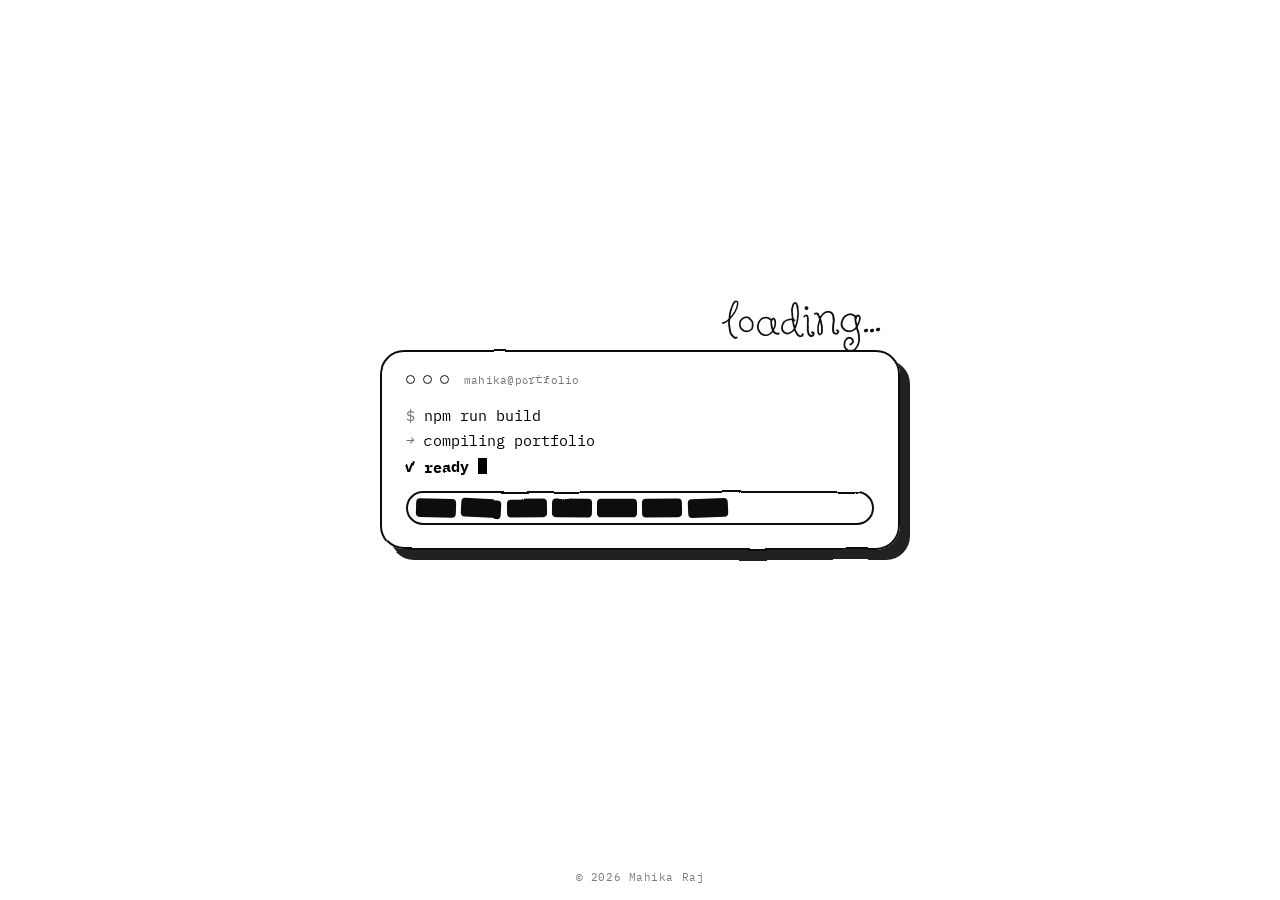
==== commit 99e3aaba: "Tracking" ====
--- a/index.html
+++ b/index.html
@@ -1332,7 +1332,7 @@
     }
     .site-footer.lit { color: rgba(255,255,255,.45); }
   </style>
-</head>
+<script defer src="https://cloud.umami.is/script.js" data-website-id="bcd0b75a-8c47-4bd3-948d-0540a5566964"></script></head>
 
 <body>
 
--- a/assets/site.css
+++ b/assets/site.css
@@ -84,6 +84,7 @@
   pointer-events: none;
 }
 .site-nav.show { opacity: 1; transform: translateY(0); pointer-events: auto; }
+
 .site-nav a {
   font-family: var(--mono); font-size: clamp(12.5px, 1.4vw, 15px); letter-spacing: .04em;
   color: rgba(255, 255, 255, .8); text-decoration: none; position: relative; padding: 4px 2px;
@@ -119,19 +120,98 @@
 .site-mark.show { opacity: 1; transform: translateY(0); }
 .site-mark:hover { color: #fff; }
 .site-mark .mk-short { display: none; }
+
 @media (max-width: 760px) {
   .site-mark .mk-full { display: none; }
   .site-mark .mk-short { display: inline; }
+
   /* The mark and the nav share the top row here. Reserve the mark's width on
      the left so the first nav item can never land underneath "MR". */
   .site-nav { padding-left: 74px; }
 }
 
-/* ===== footer ===== */
+/* ===== footer =====
+   Deliberately bare. No scrim, no gradient, no radial pool, no background.
+   The copyright simply sits over the page. */
 .site-footer {
   position: fixed; left: 0; right: 0; bottom: 16px; text-align: center; z-index: 35;
   font-family: var(--mono); font-size: 11px; letter-spacing: .05em;
   color: rgba(255, 255, 255, .45); pointer-events: none;
+
+  background: transparent !important;
+  background-image: none !important;
+  box-shadow: none !important;
+}
+
+.site-footer::before,
+.site-footer::after {
+  content: none !important;
+  display: none !important;
+  background: none !important;
+  background-image: none !important;
+}
+
+/* ===== chrome scrim =====
+   The nav is fixed and fully transparent, so page content used to scroll
+   straight through it. This fades the page out behind it.
+
+   There is deliberately NO matching scrim at the bottom.
+
+   It lives on <body>, not inside .site-nav: .site-nav is transformed, which
+   makes a stacking context, and anything painted inside it can only sit above
+   that context's own content — i.e. nothing.
+
+   The stop list is a smoothstep curve (3t^2 - 2t^3), not evenly spaced. A plain
+   two-stop gradient has a constant slope that stops dead at the end, and the eye
+   reads that discontinuity as a faint horizontal line. Smoothstep is flat at both
+   ends, so the scrim has no edge anywhere — it just stops existing.
+
+   The stops are percentages, so shrinking the box compresses the curve rather
+   than clipping its tail; 150px is the floor that still holds ~.87 alpha at the
+   nav's baseline (~48px), which is what keeps the links crisp.
+
+   Colour is true black.
+
+   z-index 30 keeps it above .page (5) and below the footer (35) and nav (40). */
+body::before {
+  content: "";
+  position: fixed;
+  left: 0;
+  right: 0;
+  top: 0;
+  height: 150px;
+  z-index: 30;
+  pointer-events: none;
+
+  background: linear-gradient(to bottom,
+    rgba(0, 0, 0, .90)   0%,
+    rgba(0, 0, 0, .90)  22%,
+    rgba(0, 0, 0, .874) 30%,
+    rgba(0, 0, 0, .802) 38%,
+    rgba(0, 0, 0, .697) 46%,
+    rgba(0, 0, 0, .570) 54%,
+    rgba(0, 0, 0, .433) 62%,
+    rgba(0, 0, 0, .297) 70%,
+    rgba(0, 0, 0, .175) 78%,
+    rgba(0, 0, 0, .077) 86%,
+    rgba(0, 0, 0, .015) 94%,
+    rgba(0, 0, 0, 0)   100%);
+}
+
+/* On the home page the black scrim stays completely hidden during the intro.
+
+   index.html adds .lit to #stars at the moment the code screen clears and the
+   constellations arrive. The scrim keys directly off that state, so the black
+   gradient arrives with the constellations rather than appearing beforehand.
+
+   #stars does NOT need to be nested inside .reveal-wrap for this selector. */
+body:has(.reveal-wrap)::before {
+  opacity: 0;
+  transition: opacity 1.1s ease;
+}
+
+body:has(.reveal-wrap):has(#stars.lit)::before {
+  opacity: 1;
 }
 
 /* ===== focus ===== */
@@ -146,8 +226,22 @@
 }
 
 @media (prefers-reduced-motion: reduce) {
-  .site-nav, .site-nav a, .site-mark { transition: none; transform: none; }
+  .site-nav,
+  .site-nav a,
+  .site-mark {
+    transition: none;
+    transform: none;
+  }
+
   #stars { transition: none; }
+
+  /* The home intro is skipped entirely under reduced motion, so #stars never
+     gets .lit there. Hand the top scrim over rather than leaving it at 0. */
+  body:has(.reveal-wrap)::before {
+    opacity: 1;
+    transition: none;
+  }
+
   /* Only the transition goes. The skip link's transform is what keeps it
      off-screen until focused, so blanking it here would pin it over the nav. */
   .skip-link { transition: none; }
@@ -156,8 +250,21 @@
 /* The nav and wordmark animate in from JS (assets/nav.js). Without scripting
    they would sit at opacity 0 forever, so hand them straight to the visitor. */
 @media (scripting: none) {
-  .site-nav { opacity: 1; transform: none; pointer-events: auto; }
-  .site-nav a { opacity: 1; transform: none; }
-  .site-mark { opacity: 1; transform: none; }
+  .site-nav {
+    opacity: 1;
+    transform: none;
+    pointer-events: auto;
+  }
+
+  .site-mark {
+    opacity: 1;
+    transform: none;
+  }
+
+  .site-nav a {
+    opacity: 1;
+    transform: none;
+  }
+
   #stars { opacity: 1; }
 }
